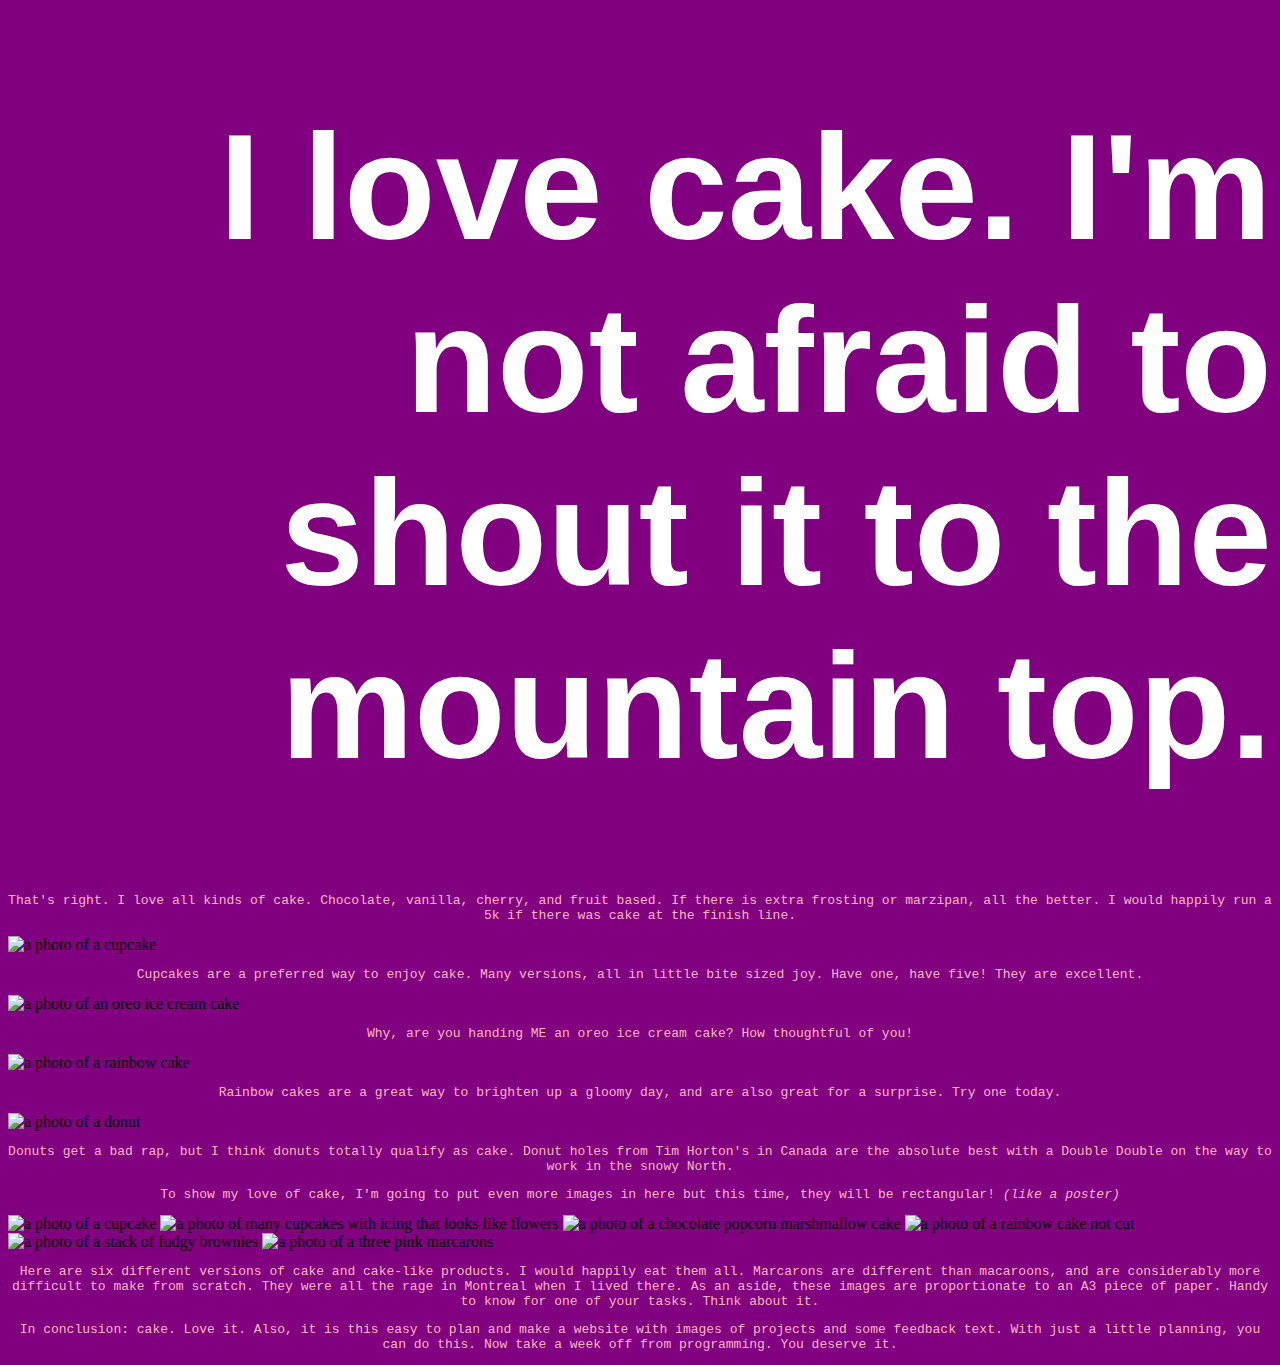
==== cake.html @ 8b261f05 "moved" ====
<!DOCTYPE html>
<html lang="en">

<head>
    <meta charset="UTF-8">
    <meta http-equiv="X-UA-Compatible" content="IE=edge">
    <meta name="viewport" content="width=device-width, initial-scale=1.0">

    <link rel='stylesheet' href="Styles.css" />
  

    <title>I Love Cake</title>
</head>

<body>

    <!-- This is the header for the cake page -->
    <header>
        <h1>I love cake. I'm not afraid to shout it to the mountain top.</h1>

        <p class="cake-text">That's right. I love all kinds of cake. Chocolate, vanilla, cherry, and fruit based. If there is extra frosting or marzipan, all the better. I would happily run a 5k if there was cake at the finish line.</p>
    </header>




    <!-- main body about my love of cake -->

    <main>

        <!-- begin square images  -->
        <section class="section-one">
            <div class="container">

                <div class="cake-group">
                    <img class="cake-item" src="images/cake1.jpg" alt="a photo of a cupcake">

                    <p class="cake-text caption">Cupcakes are a preferred way to enjoy cake. Many versions, all in
                    little bite sized joy. Have one, have five! They are excellent.</p>

                </div>

                <div class="cake-group">

                    <img class="cake-item" src="images/cake2.jpg" alt="a photo of an oreo ice cream cake">


                    <p class="cake-text caption">Why, are you handing ME an oreo ice cream cake? How thoughtful of you!
                    </p>

                </div>

                <div class="cake-group">

                    <img class="cake-item" src="images/cake3.jpg" alt="a photo of a rainbow cake">

                    <p class="cake-text caption">Rainbow cakes are a great way to brighten up a gloomy day, and are also
                        great
                        for a surprise. Try one today. </p>

                </div>

                <div class="cake-group">
                    <img class="cake-item" src="images/cake4.jpg" alt="a photo of a donut">


                    <p class="cake-text caption">Donuts get a bad rap, but I think donuts totally qualify as cake. Donut
                        holes
                        from Tim Horton's in Canada are the absolute best with a Double Double on the way to work in the
                        snowy
                        North.</p>
                </div>
            </div>
        </section>

        <!-- Begin poster size images -->


        <section class="section-two">



            <p class="cake-text dark center">To show my love of cake, I'm going to put even more images in here but this time,
                they will be rectangular! <em>(like a poster)</em> </p>

            <div class="container">
                <img class="cake-poster-item" src="images/cakeposter1.jpg" alt="a photo of a cupcake">

                <img class="cake-poster-item" src="images/cakeposter2.jpg" alt="a photo of many cupcakes with icing that looks like flowers">

                <img class="cake-poster-item" src="images/cakeposter3.jpg" alt="a photo of a chocolate popcorn marshmallow cake">

                <img class="cake-poster-item" src="images/cakeposter4.jpg" alt="a photo of a rainbow cake not cut">

                <img class="cake-poster-item" src="images/cakeposter5.jpg" alt="a photo of a stack of fudgy brownies">

                <img class="cake-poster-item" src="images/cakeposter6.jpg" alt="a photo of a three pink marcarons">

            </div>

            <p class="cake-text dark center">Here are six different versions of cake and cake-like products. I would happily eat them all. Marcarons are different than macaroons, and are considerably more difficult to make from scratch. They were all the rage in Montreal when I lived there. As an aside, these images are proportionate to an A3 piece of paper. Handy to know for one of your tasks. Think about it.</p>
        </section>
    </main>

    <footer>
        <p class="cake-text caption disclaimer dark">In conclusion: cake. Love it. Also, it is this easy to plan and make a
            website with images of projects and some feedback text. With just a little planning, you can do this. Now
            take a week off from programming. You deserve it.</p>

    </footer>
</body>

</html>
---- Styles.css ----
body{
    background-color: purple;
}

p{
    font-family: monospace;
    text-align: center;
    color: lightpink;
}

h1,h2,h3,h4,h5,h6{
    font-family: Verdana, Geneva, Tahoma, sans-serif;
    color: lightyellow;
    font-style: italic;
    text-align: right;
}

h1{
    font-family: Impact, Haettenschweiler, 'Arial Narrow Bold', sans-serif;
    font-size: 150px;
    color: white;
    font-style: normal;
}

h2{
    color: black;
}

special{
    font-family: 'Gill sans', 'Gill Sans MT', 'Gill Sans', 'Gill Sans MT', Calibri, 'Trebuchet MS', sans-serif;
    font-weight: bold;
    font-size: 40px;
    text-align: left;
}

ul{
    list-style-type: square;
}

ol{
    list-style-type: upper-roman;
}

li{
    color: white;
    font-size: 20px;
    font-weight: bold;
}

.fave{
    color: orangered;
}

.pizza{
    width: 50%;
}

a{
    color: white;
}

/*cake page*/

.cake text{
    font-family: Verdana, Geneva, Tahoma, sans-serif;
    text-align: left;
    color:purple;
    font-size: 50px;
    font-weight: bold;
}
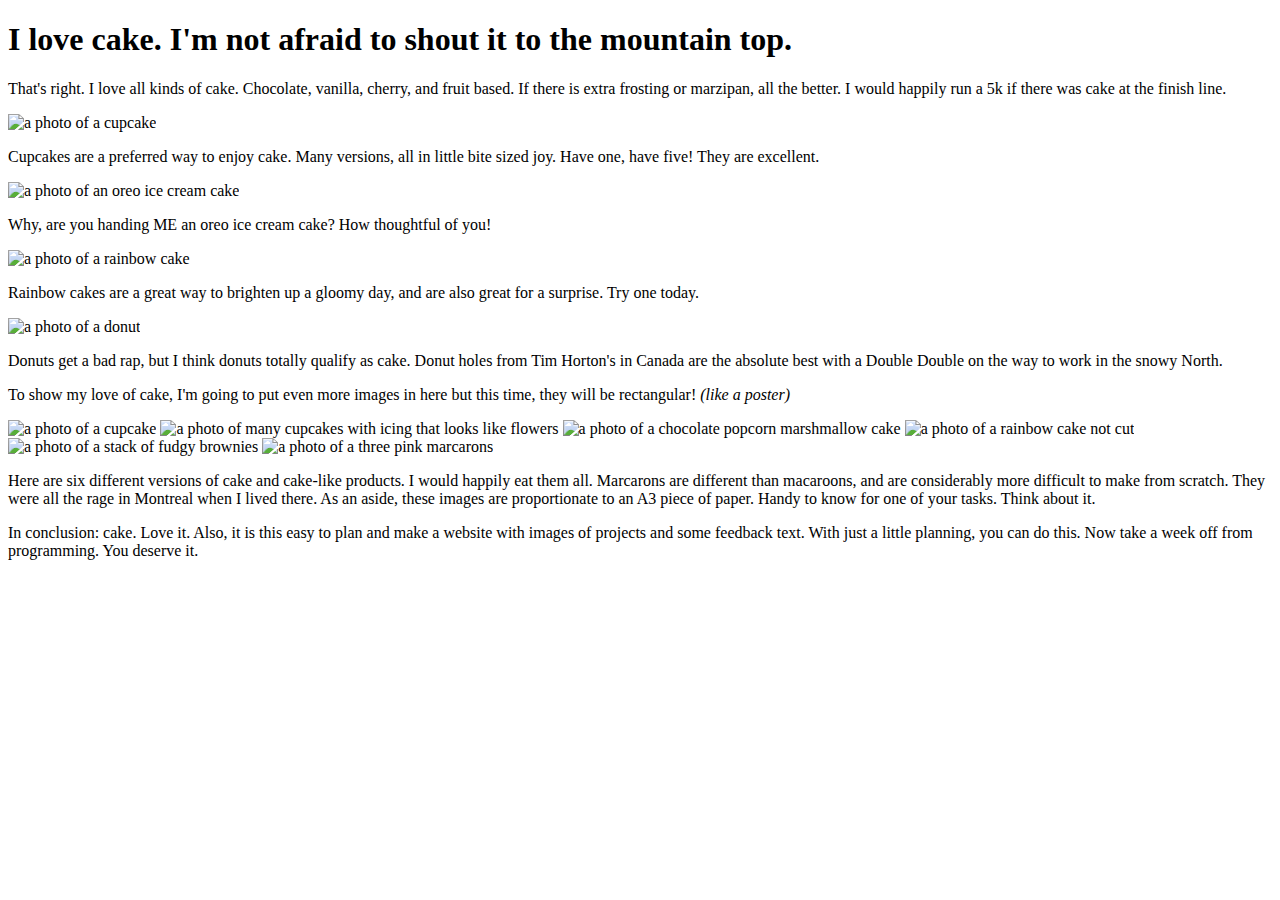
==== commit 1c1f9bee: "jk" ====
--- a/cake.html
+++ b/cake.html
@@ -6,7 +6,8 @@
     <meta http-equiv="X-UA-Compatible" content="IE=edge">
     <meta name="viewport" content="width=device-width, initial-scale=1.0">
 
-    <link rel='stylesheet' href="Styles.css" />
+    <link rel='stylesheet' href='styles.css' />
+
   
 
     <title>I Love Cake</title>
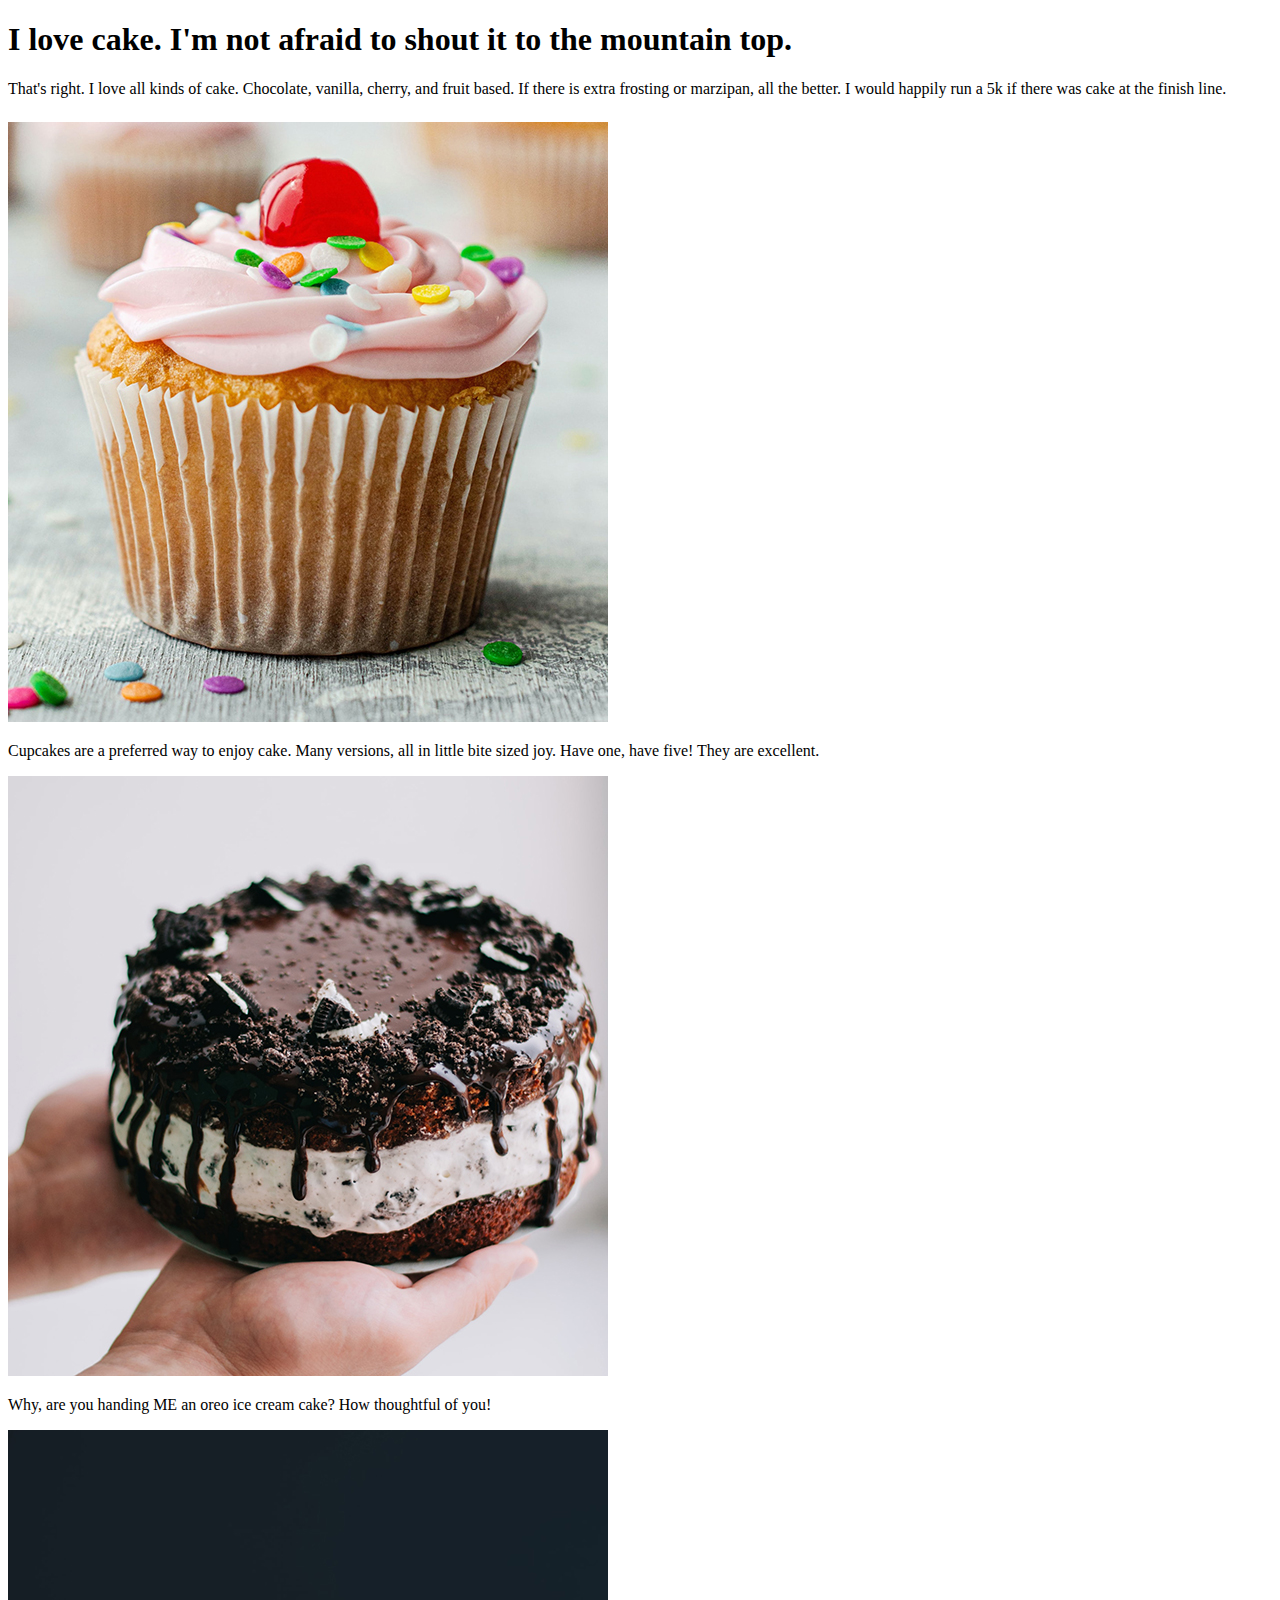
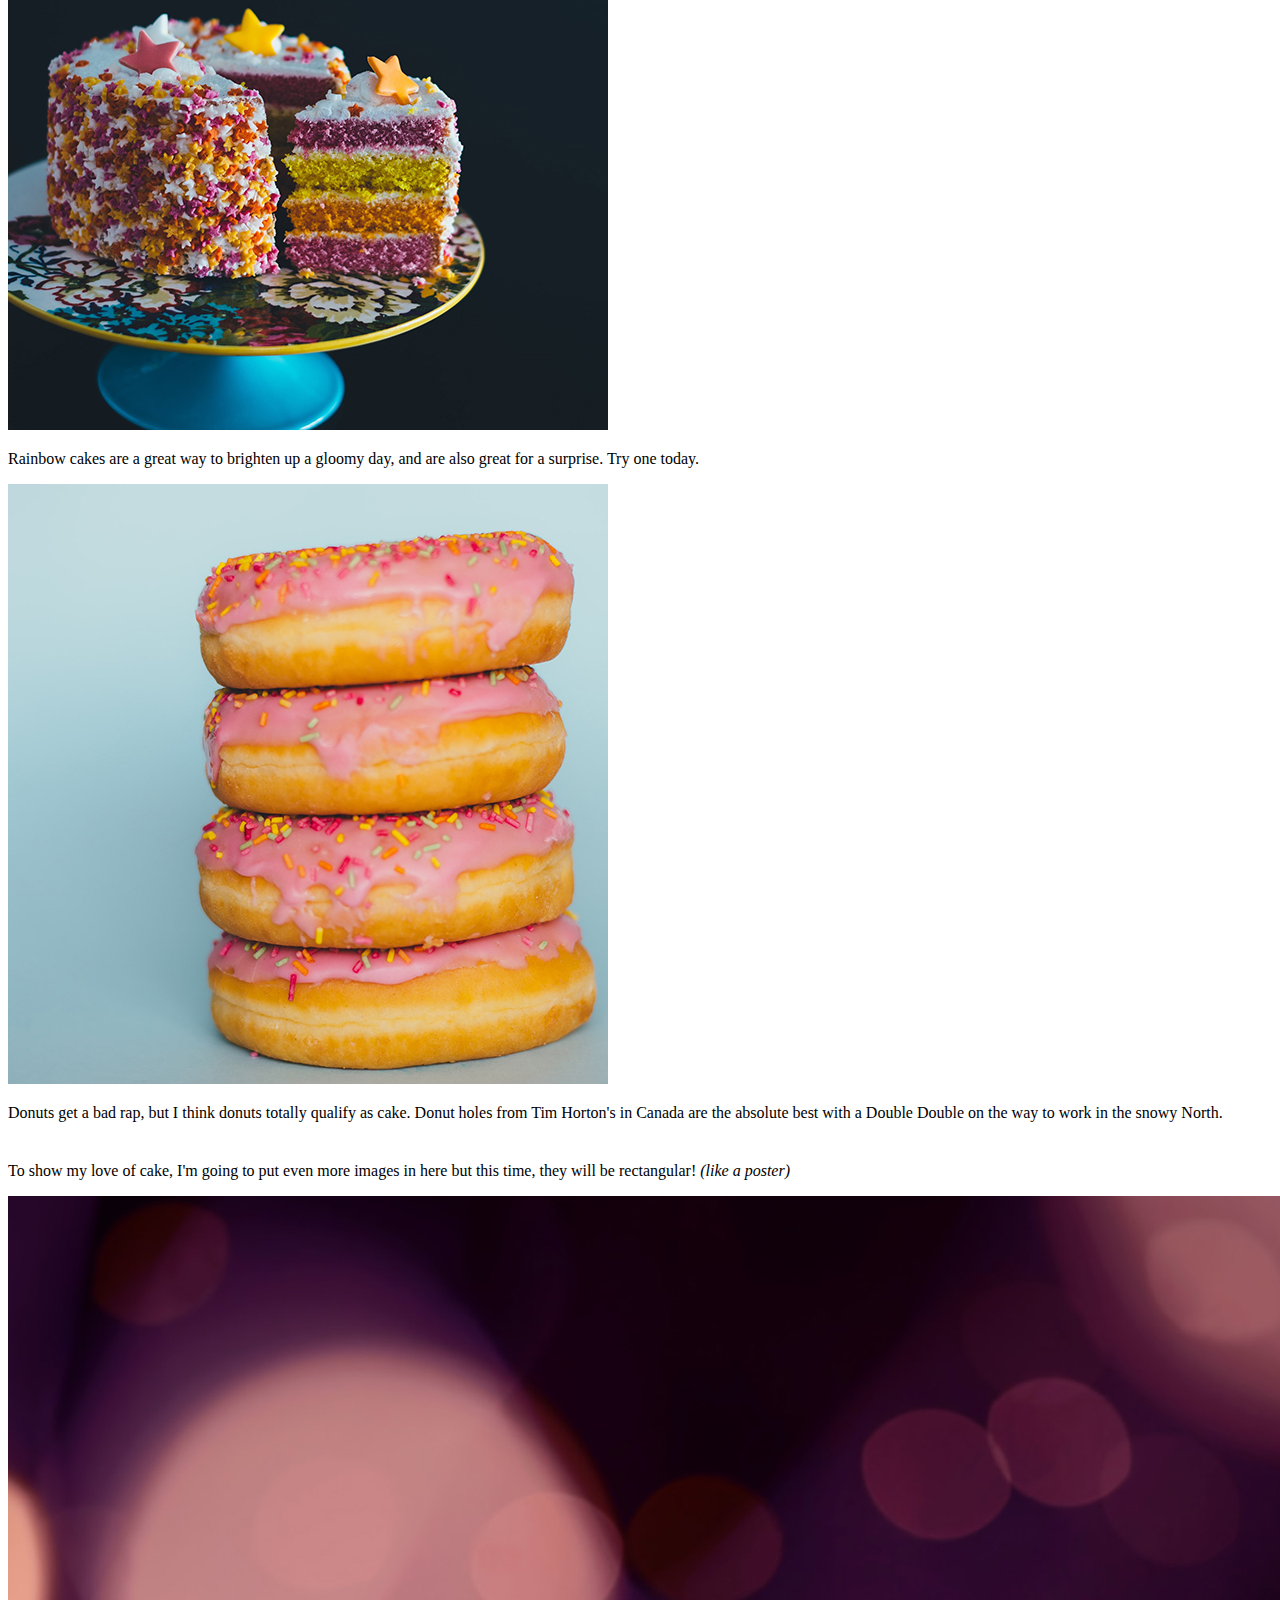
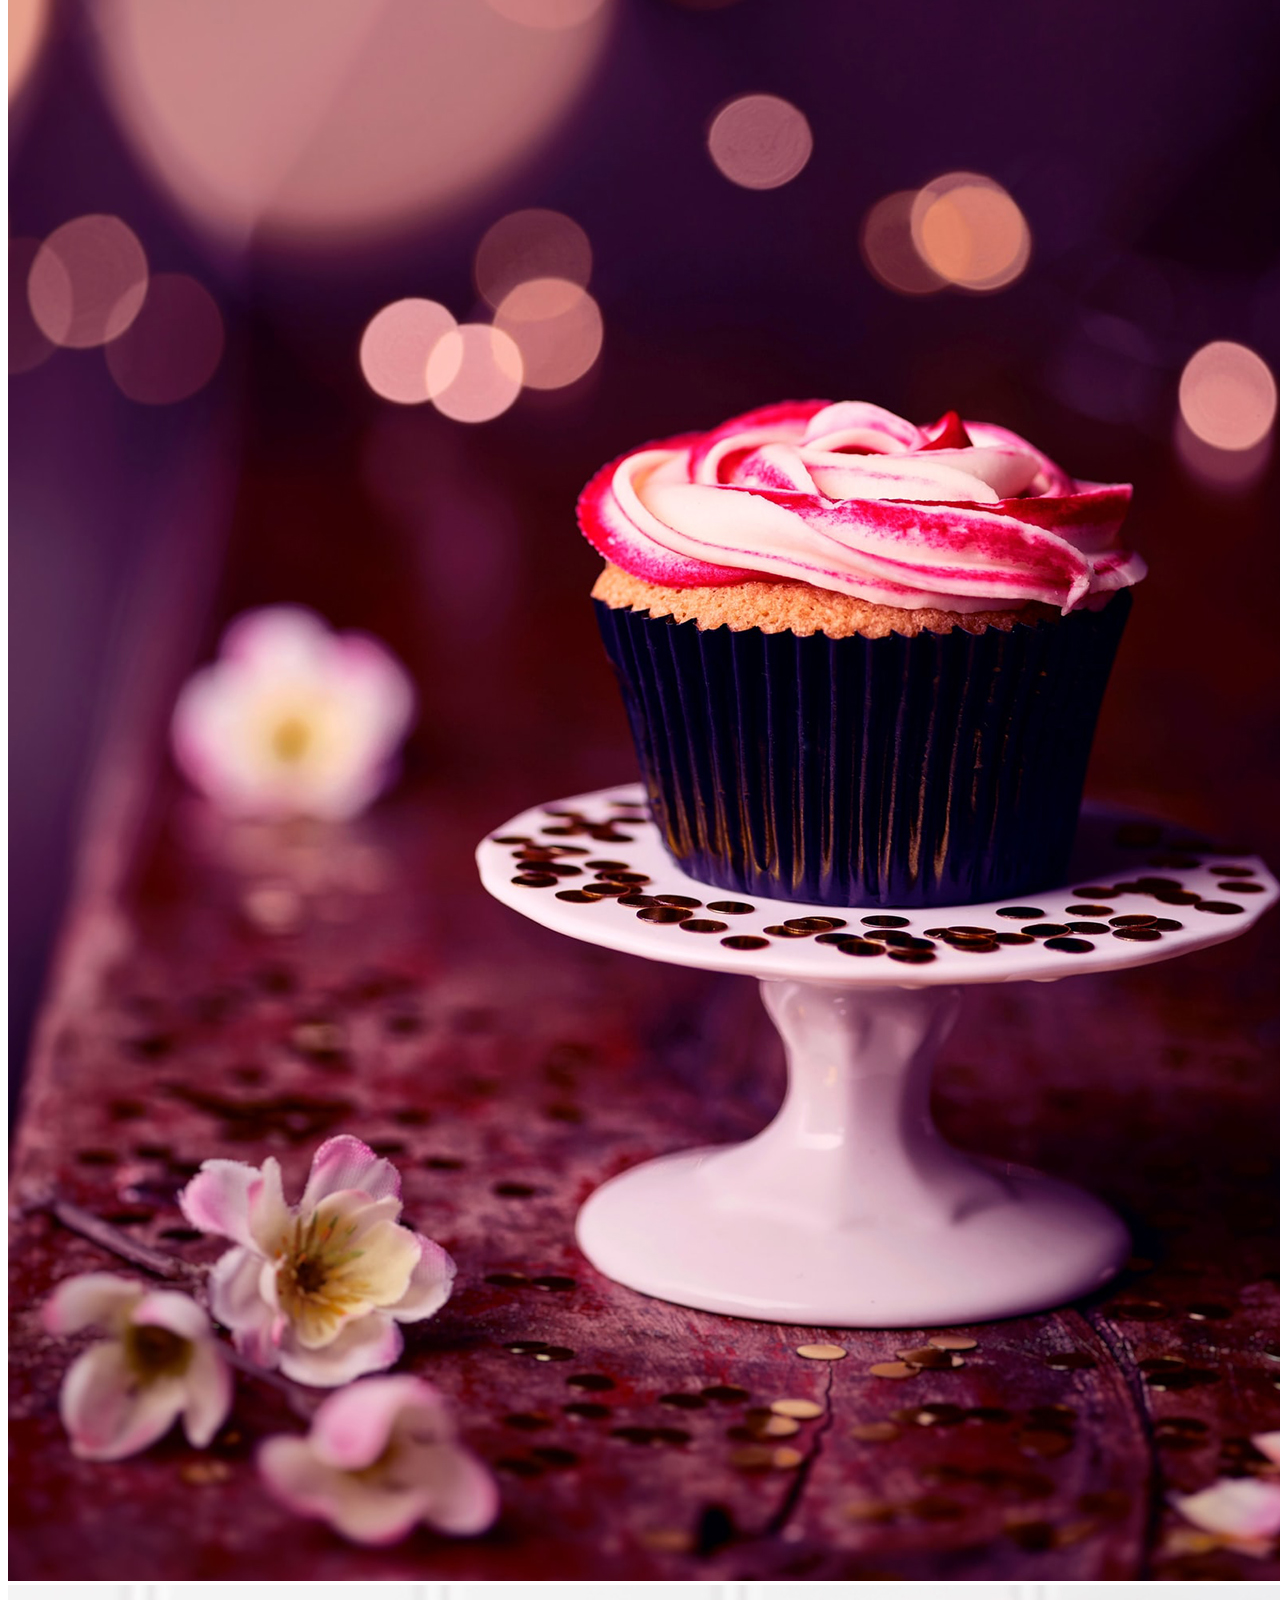
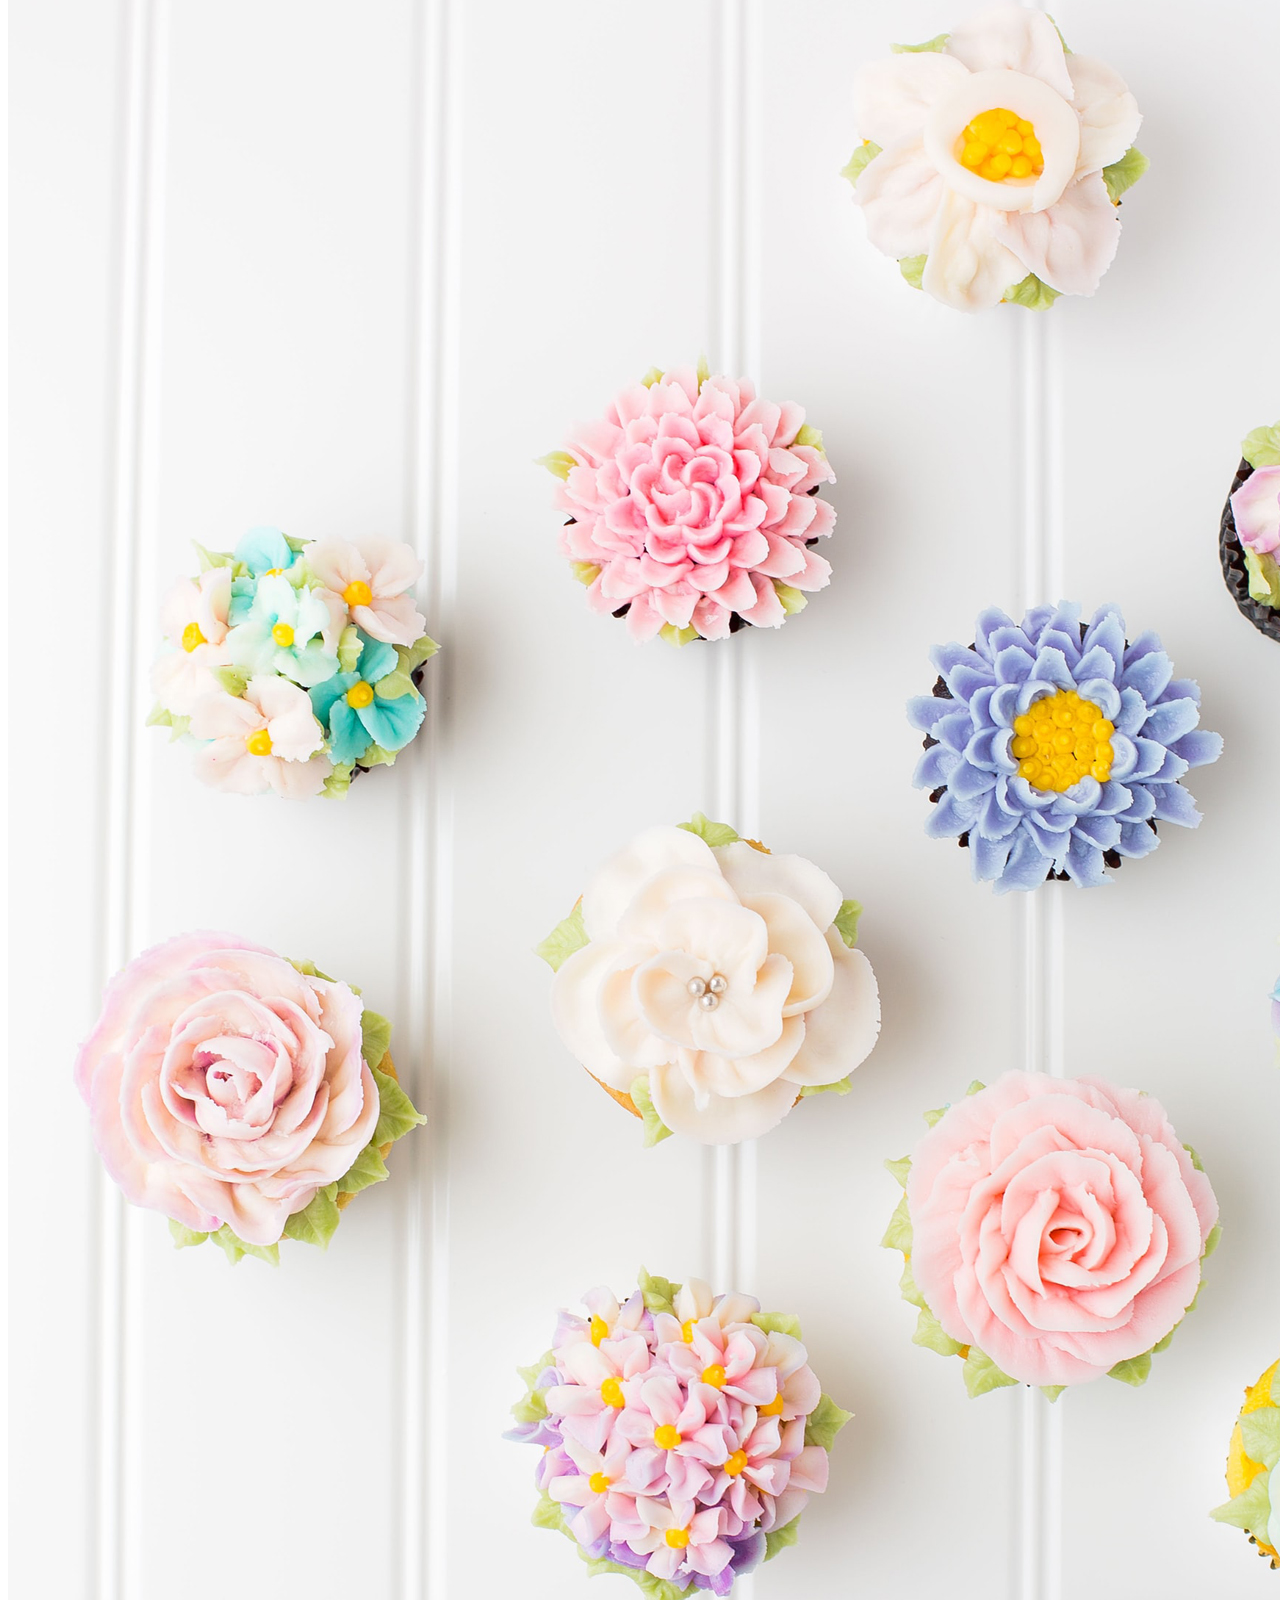
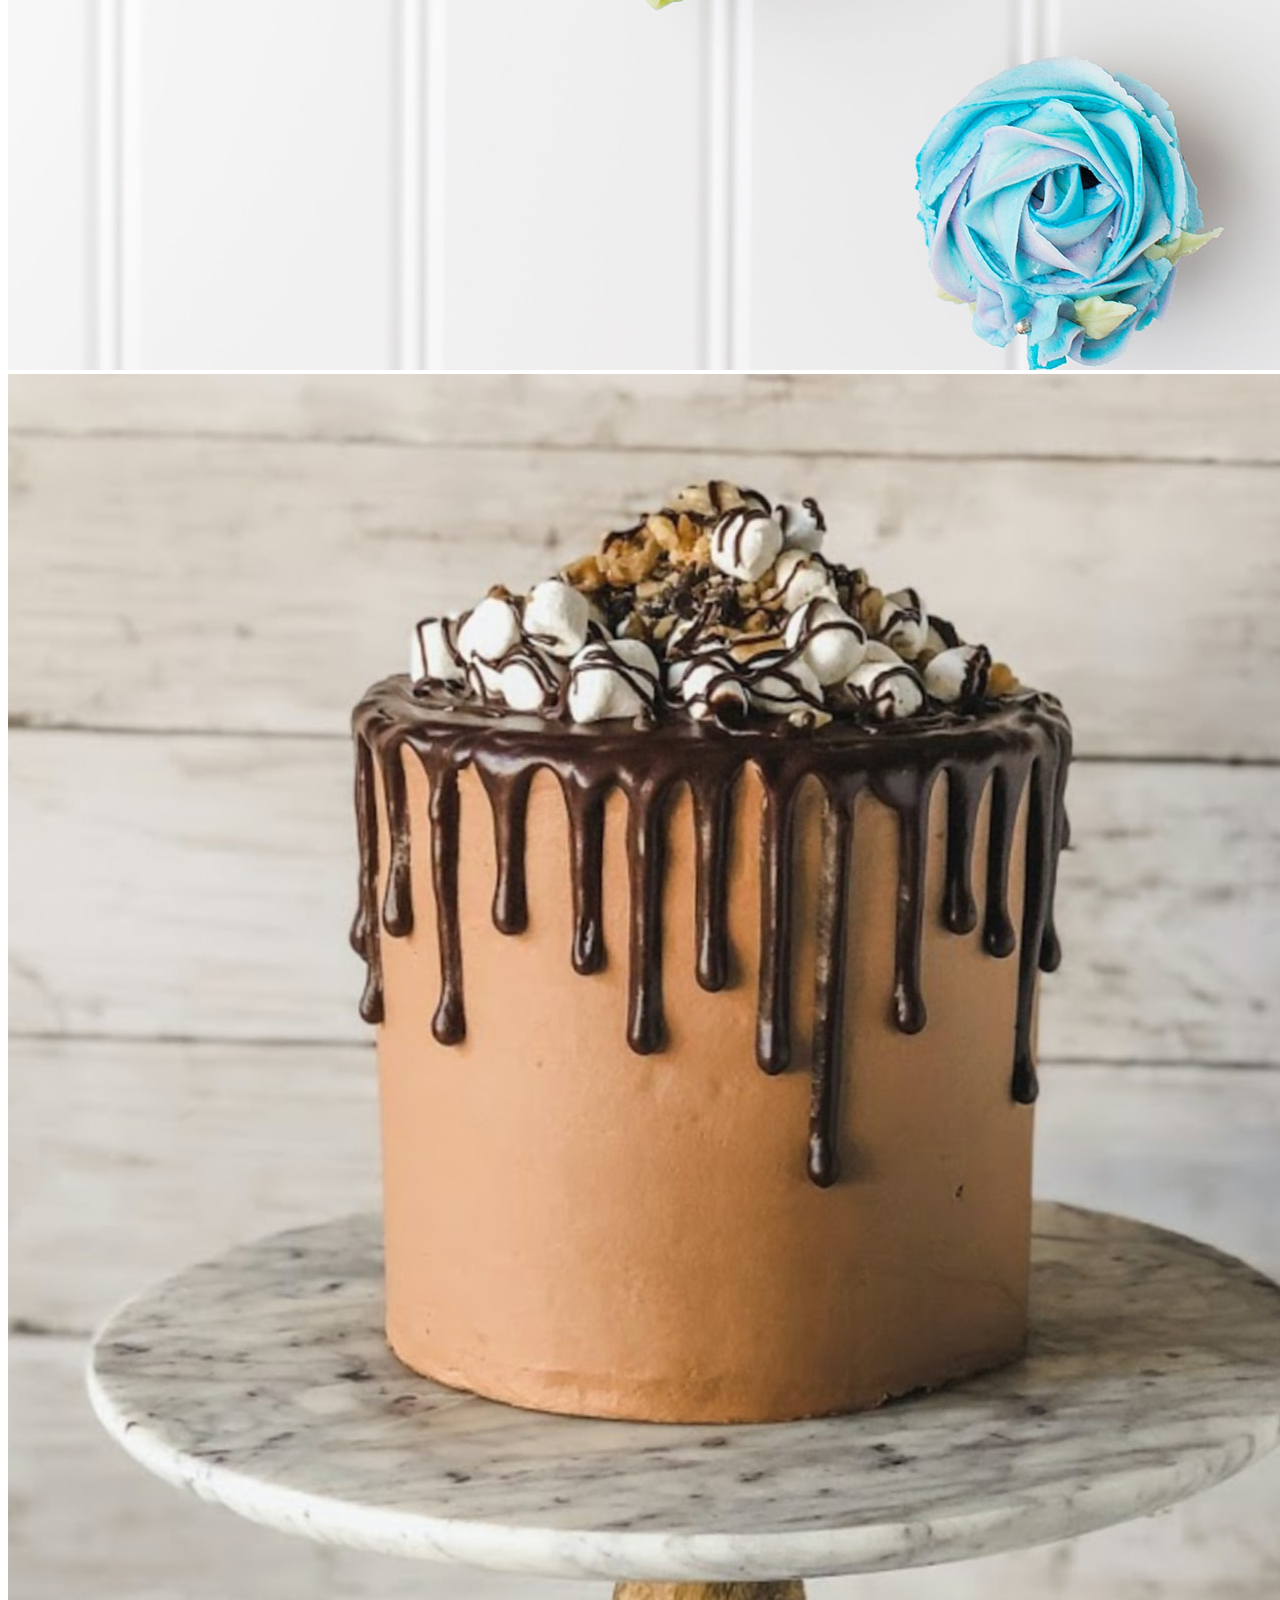
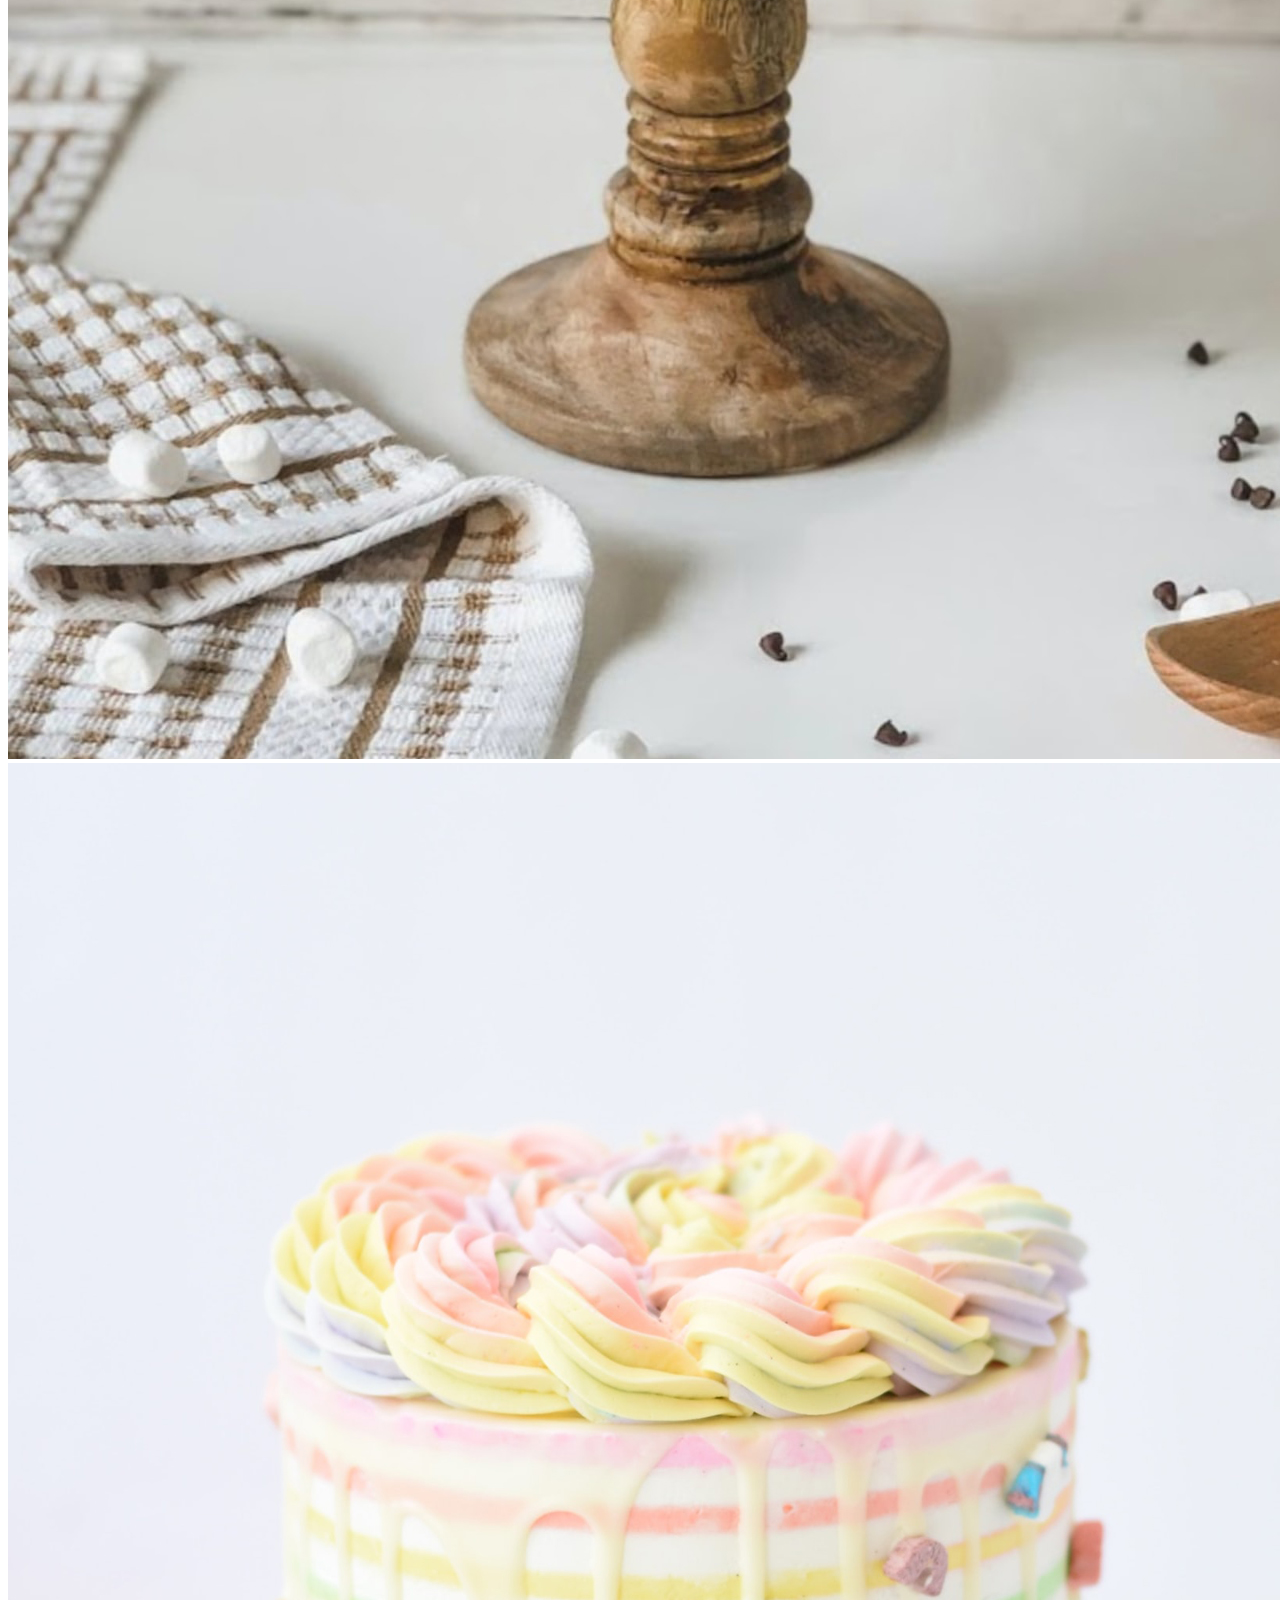
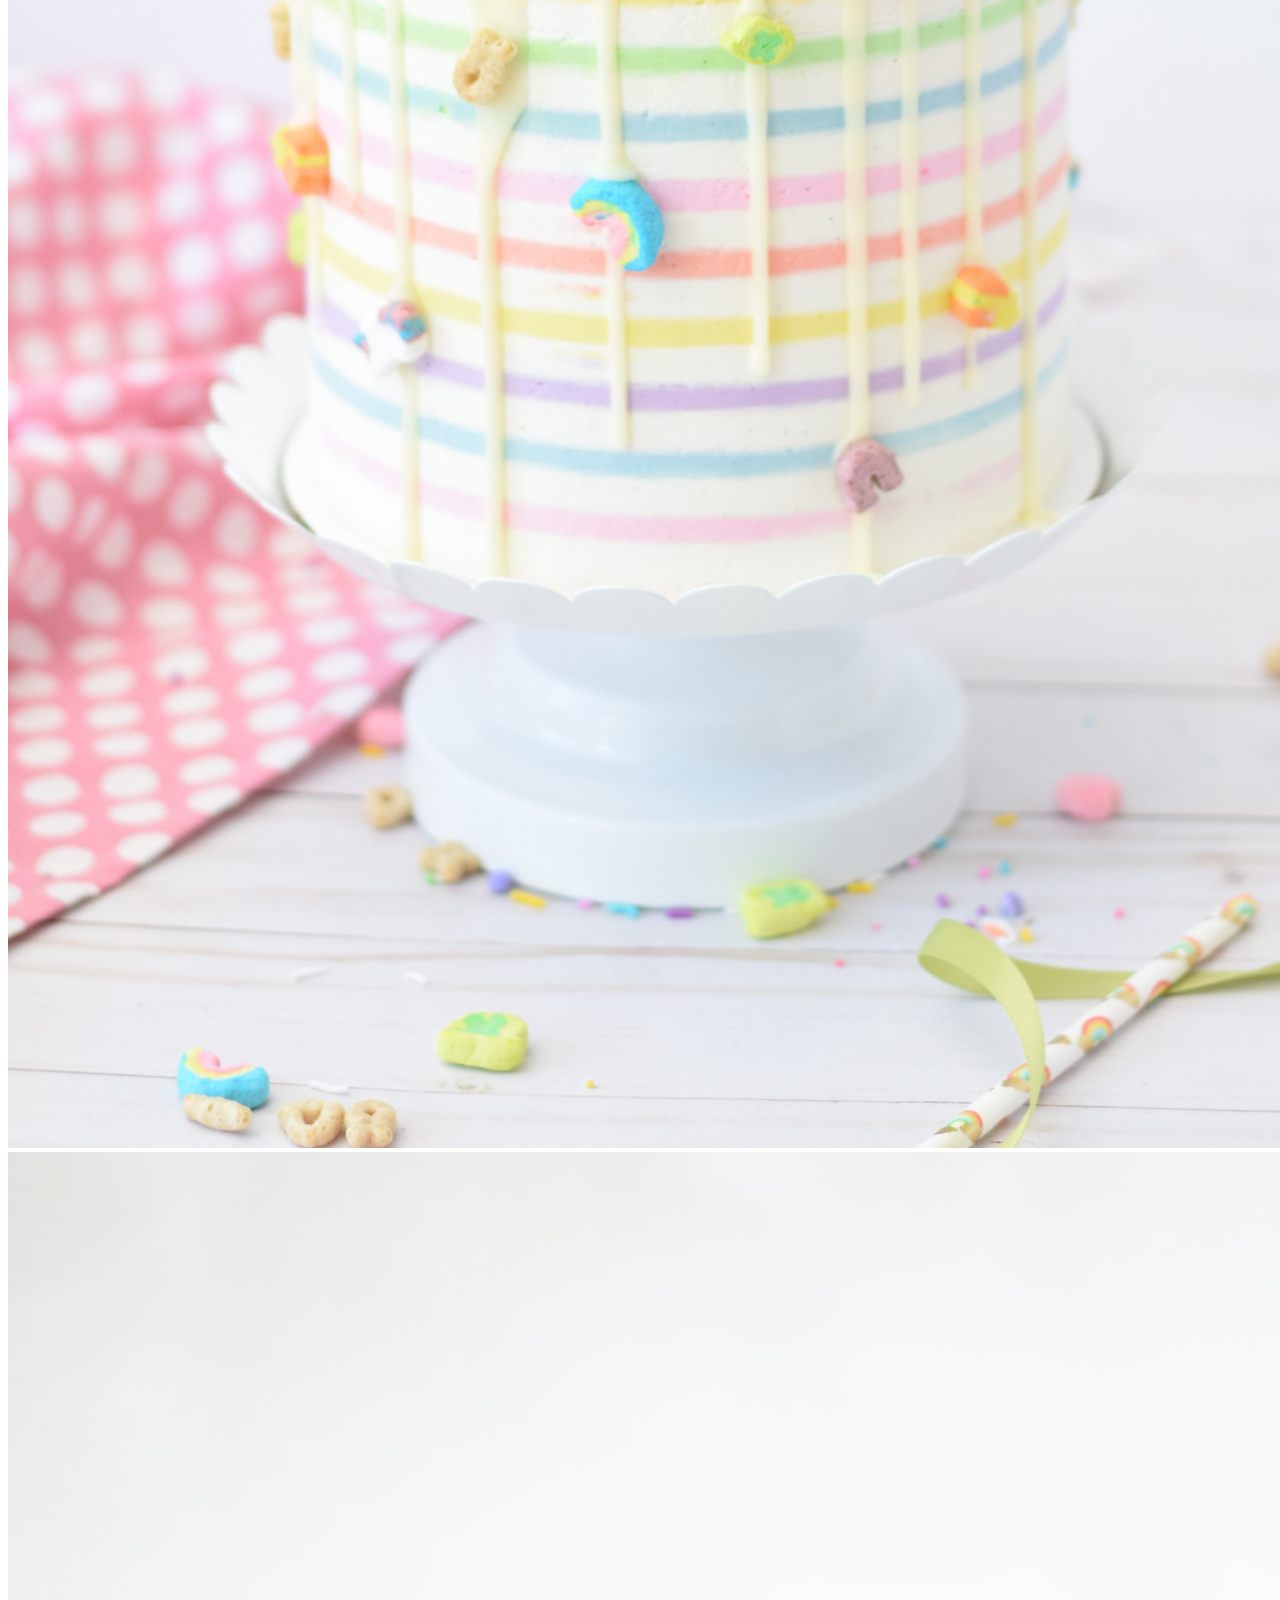
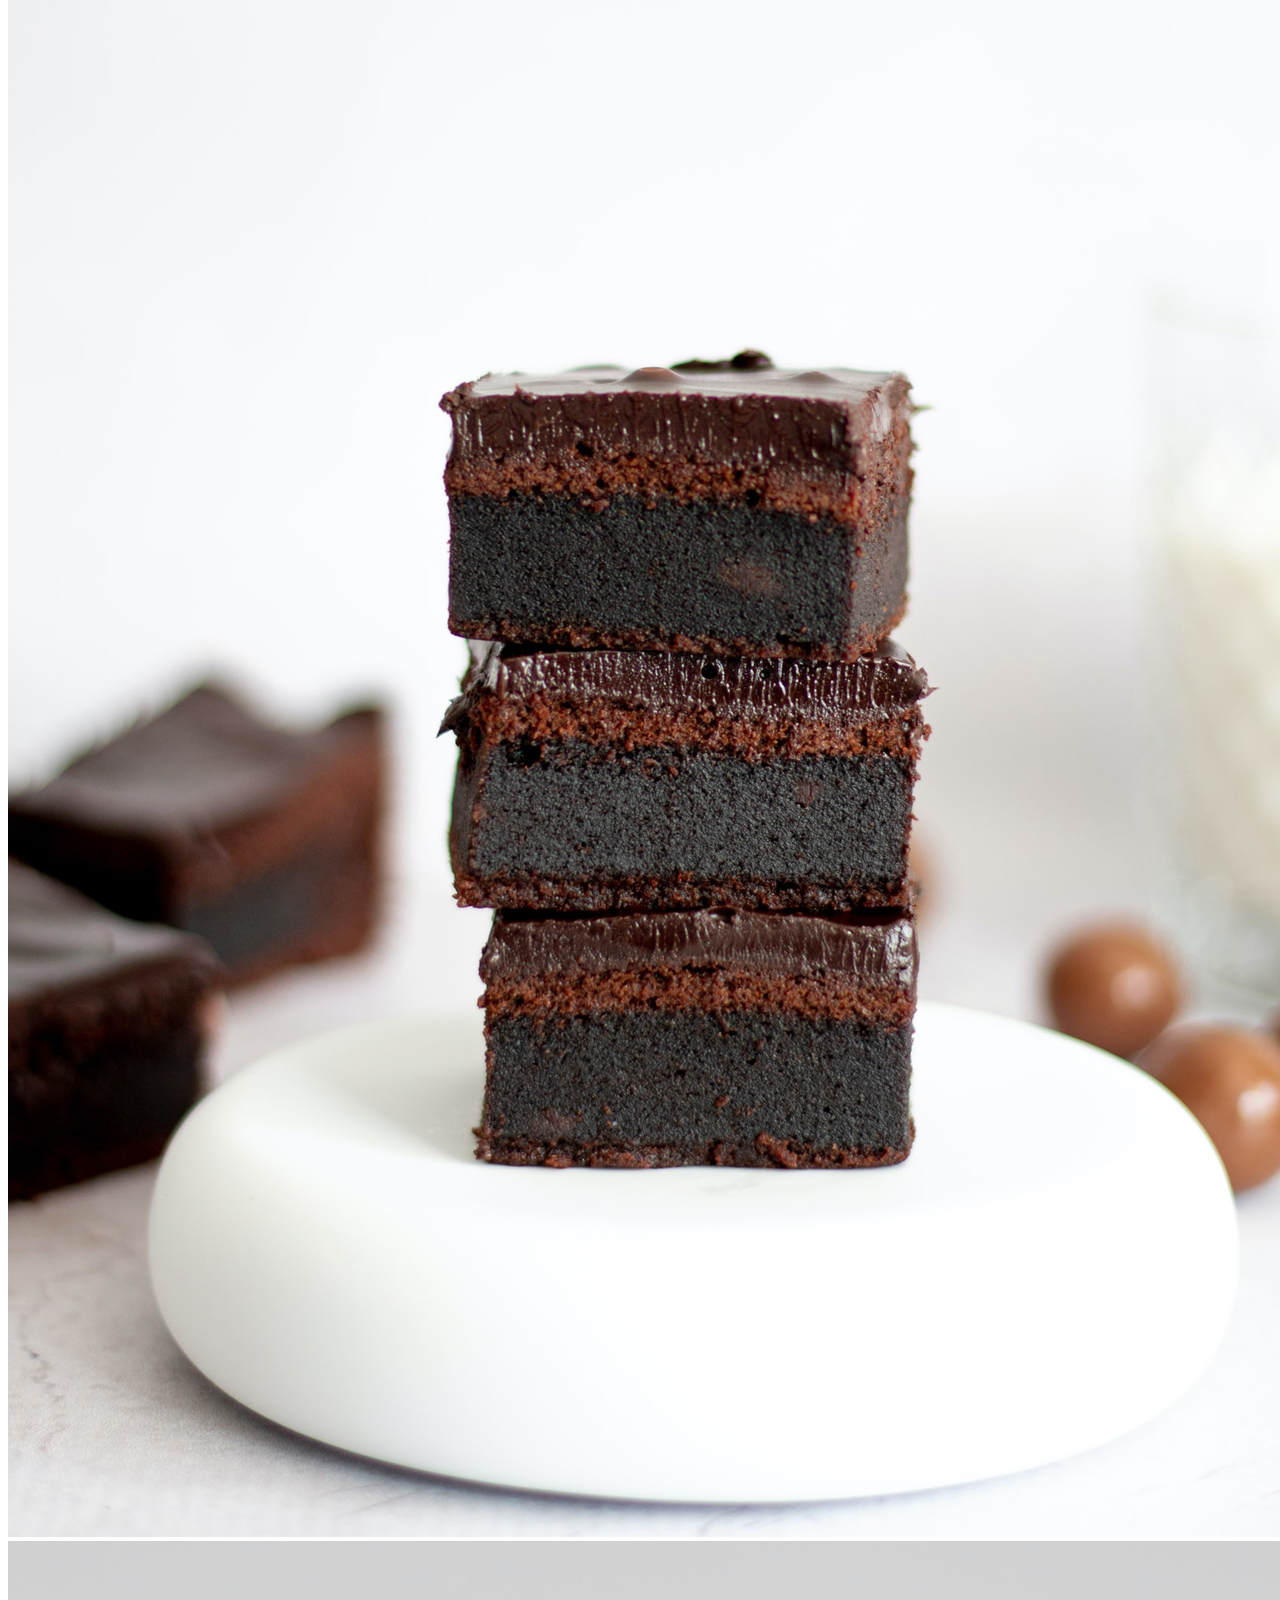
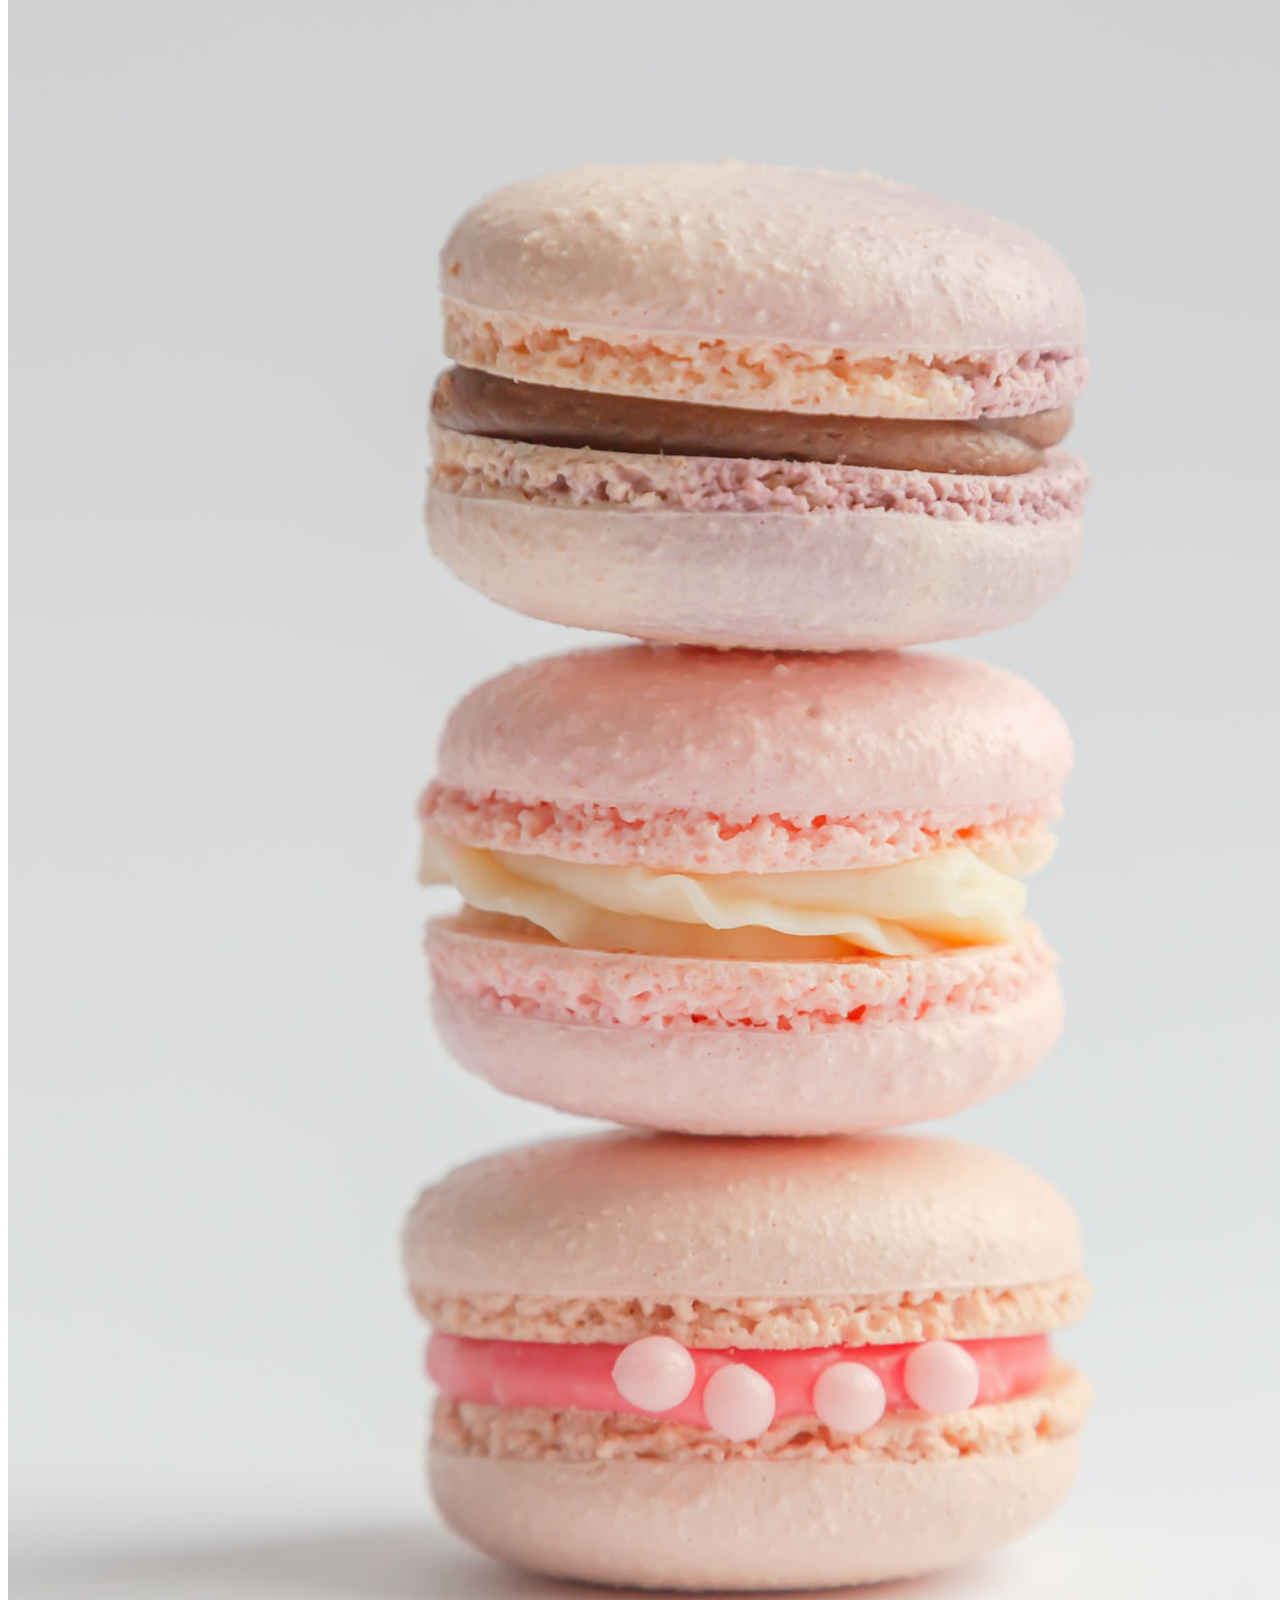
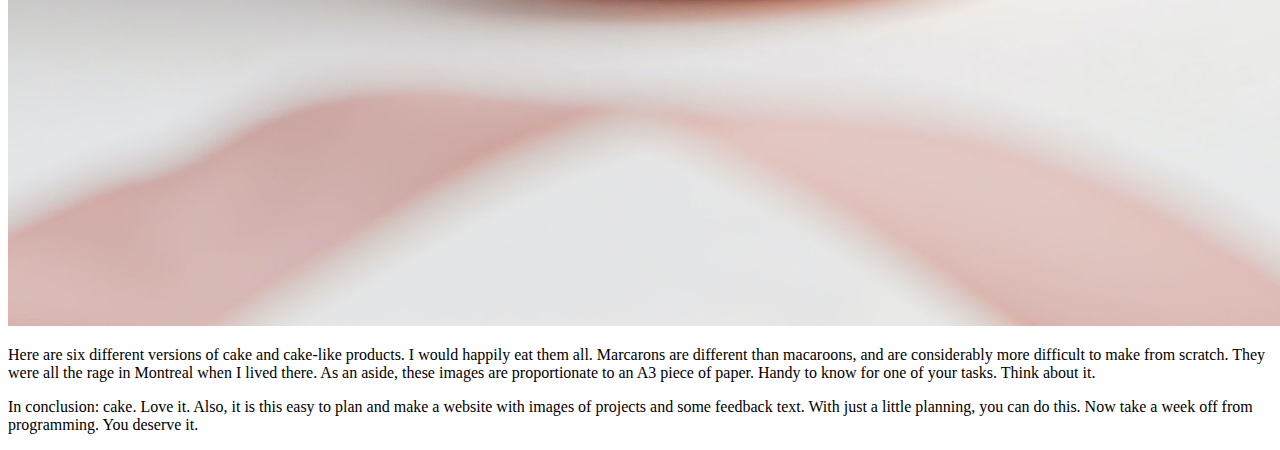
==== commit 83e9c5be: "efs" ====
--- a/cake.html
+++ b/cake.html
@@ -7,7 +7,7 @@
     <meta name="viewport" content="width=device-width, initial-scale=1.0">
 
     <link rel='stylesheet' href='styles.css' />
-
+    <link rel='stylesheet' href='styles2.css' />
   
 
     <title>I Love Cake</title>
--- a/styles2.css
+++ b/styles2.css
@@ -0,0 +1,63 @@
+/* Un-comment by deleting the star and slash on the beginning and end of every style. Try different styles, look up what you can do and change, or the options VSC gives you*/
+/* ======================================== */
+
+
+/* ====poster section====*/
+
+
+/* below styles all sections */
+
+ 
+
+section { 
+    padding: 8px 0px 0px 0px;
+}  */
+
+
+
+/* below styles only "section 2" */
+
+
+
+ .section-two {
+    padding: 6px 2px 2px 8px;
+    background-color: deepskyblue;
+}  */
+
+
+
+/* designating a % for width for an image allows a rescale when web brower moves */
+
+  .cake-poster-item {
+    border: 1px solid yellow; 
+    display: flex; 
+    flex-wrap: wrap;
+    width: 20%;   
+    padding: 10px; 
+ } */
+
+ 
+ .dark {
+    color: #333333;
+}  */
+
+ 
+ .center {
+    text-align: center;
+}  */
+
+
+
+/*====footer styles====*/
+
+
+ footer {
+    
+    background-color: white;
+    
+}  */
+
+  .disclaimer {   
+    padding: 5px;
+    text-align: center;
+}  */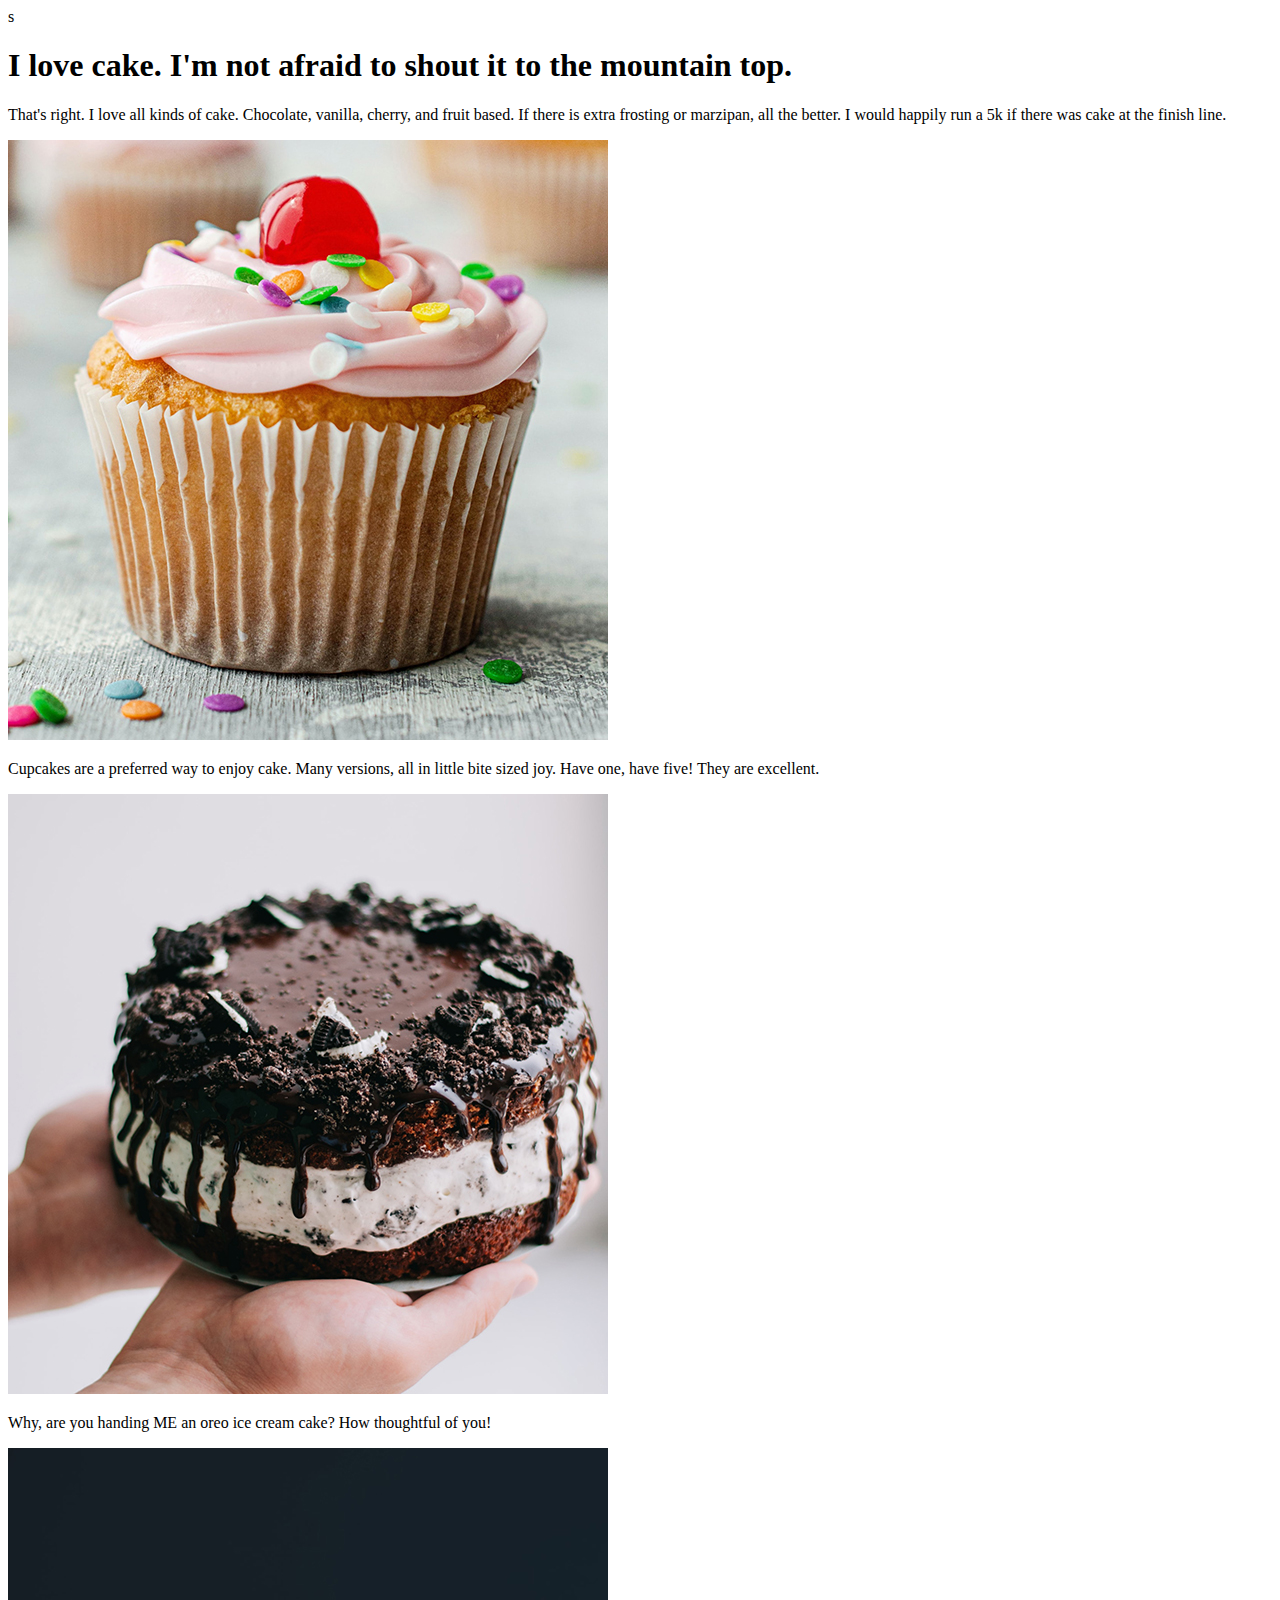
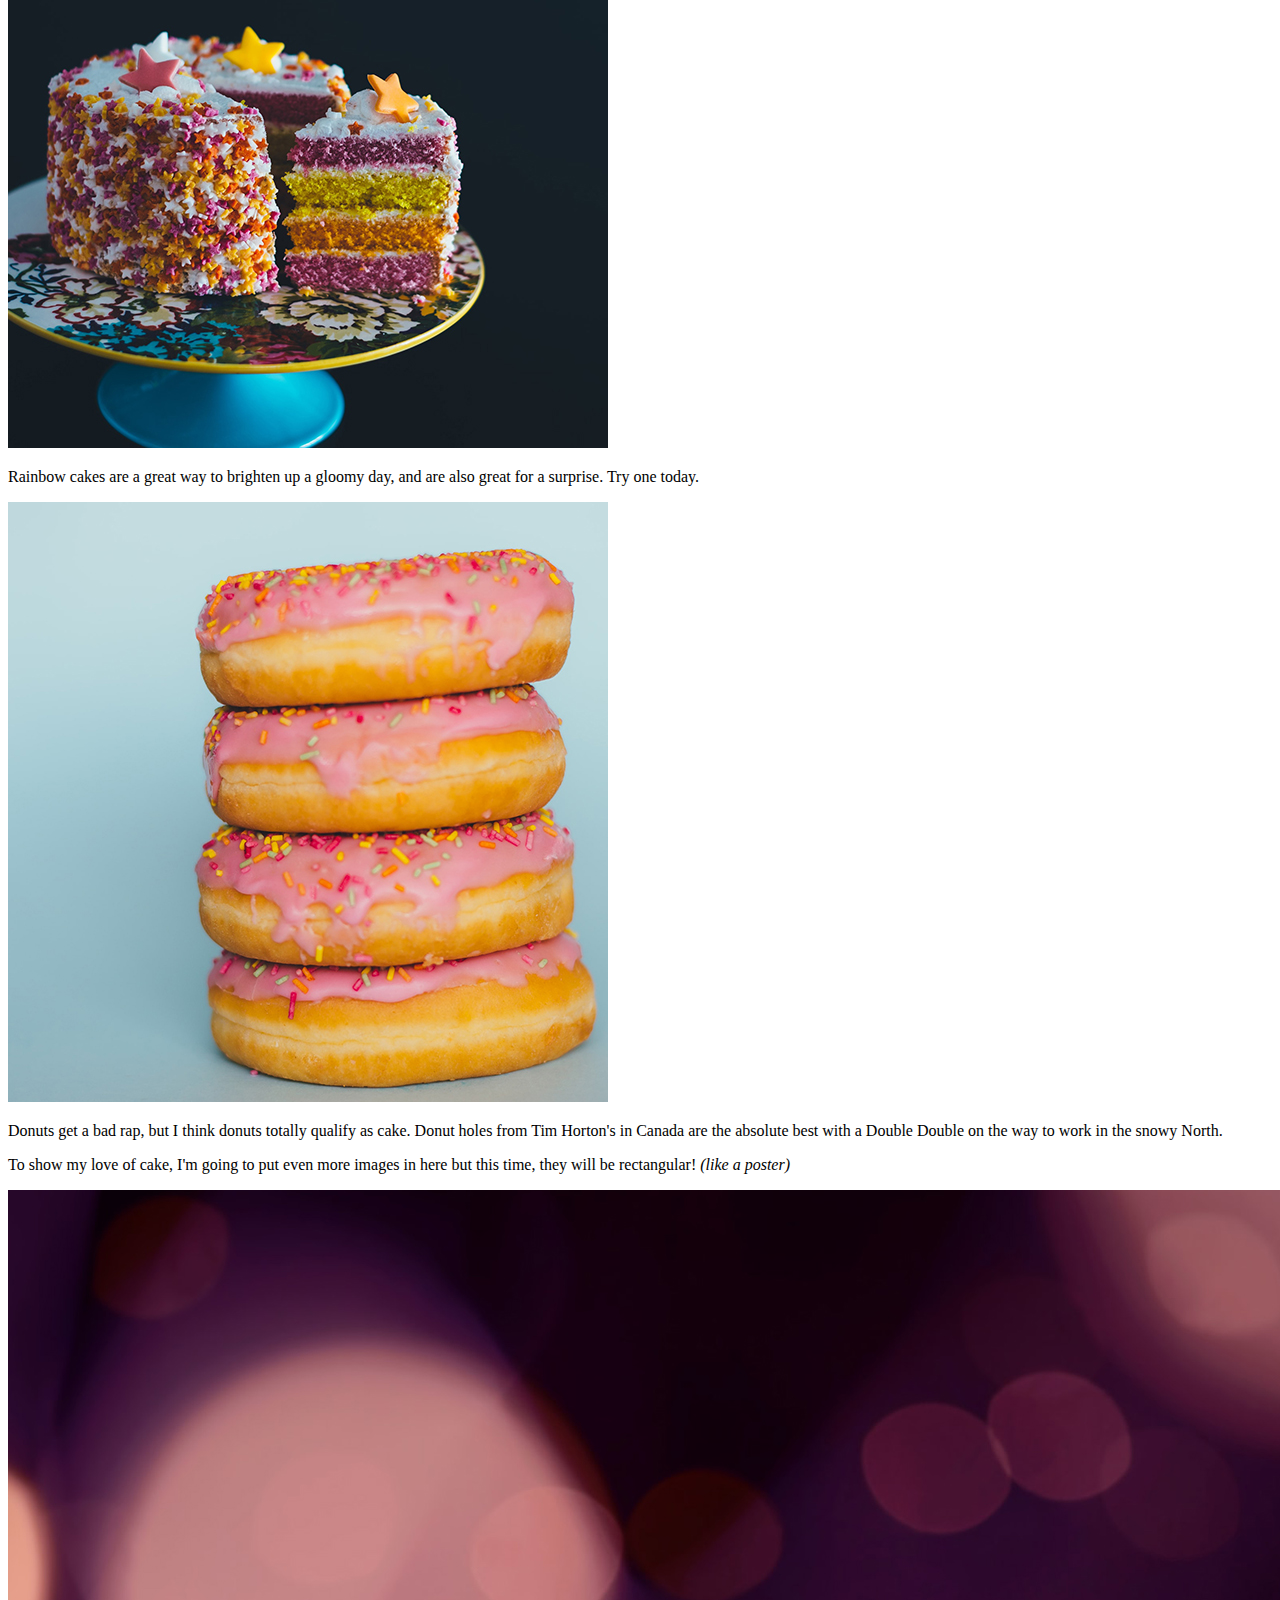
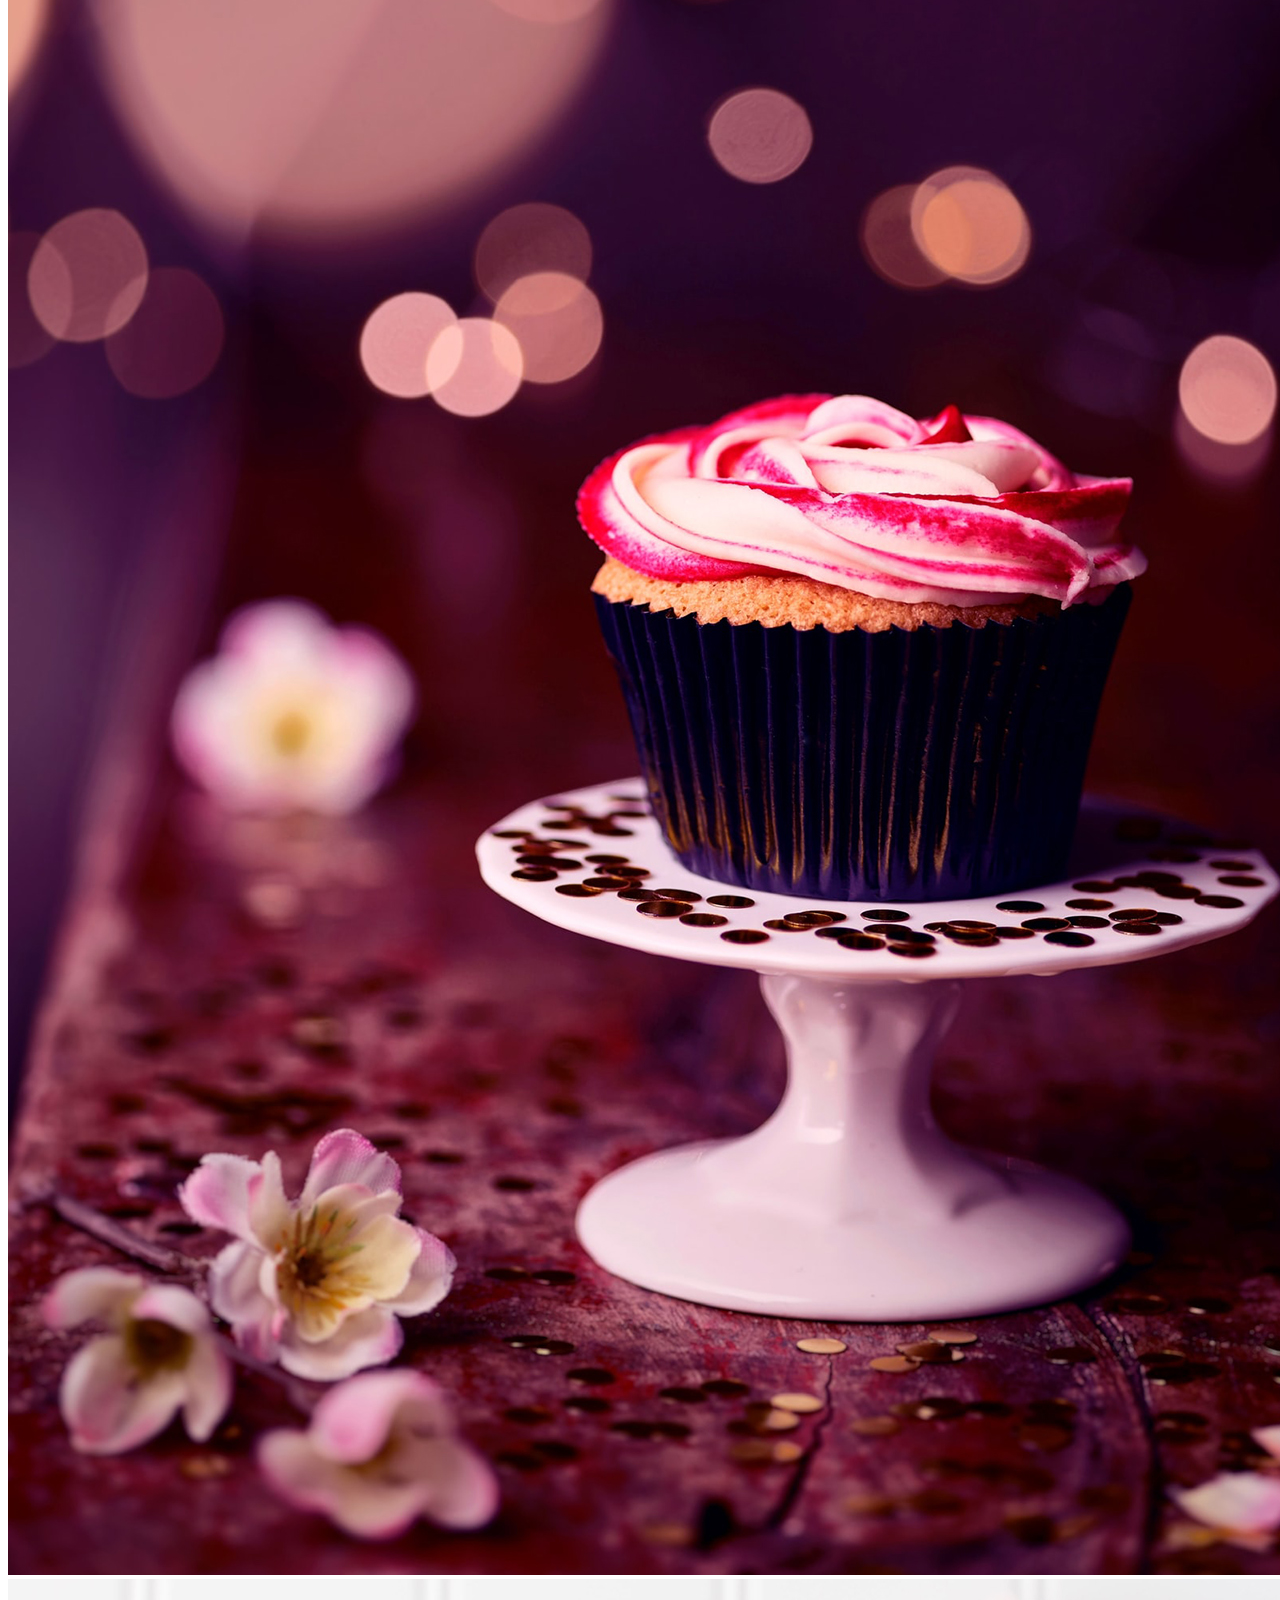
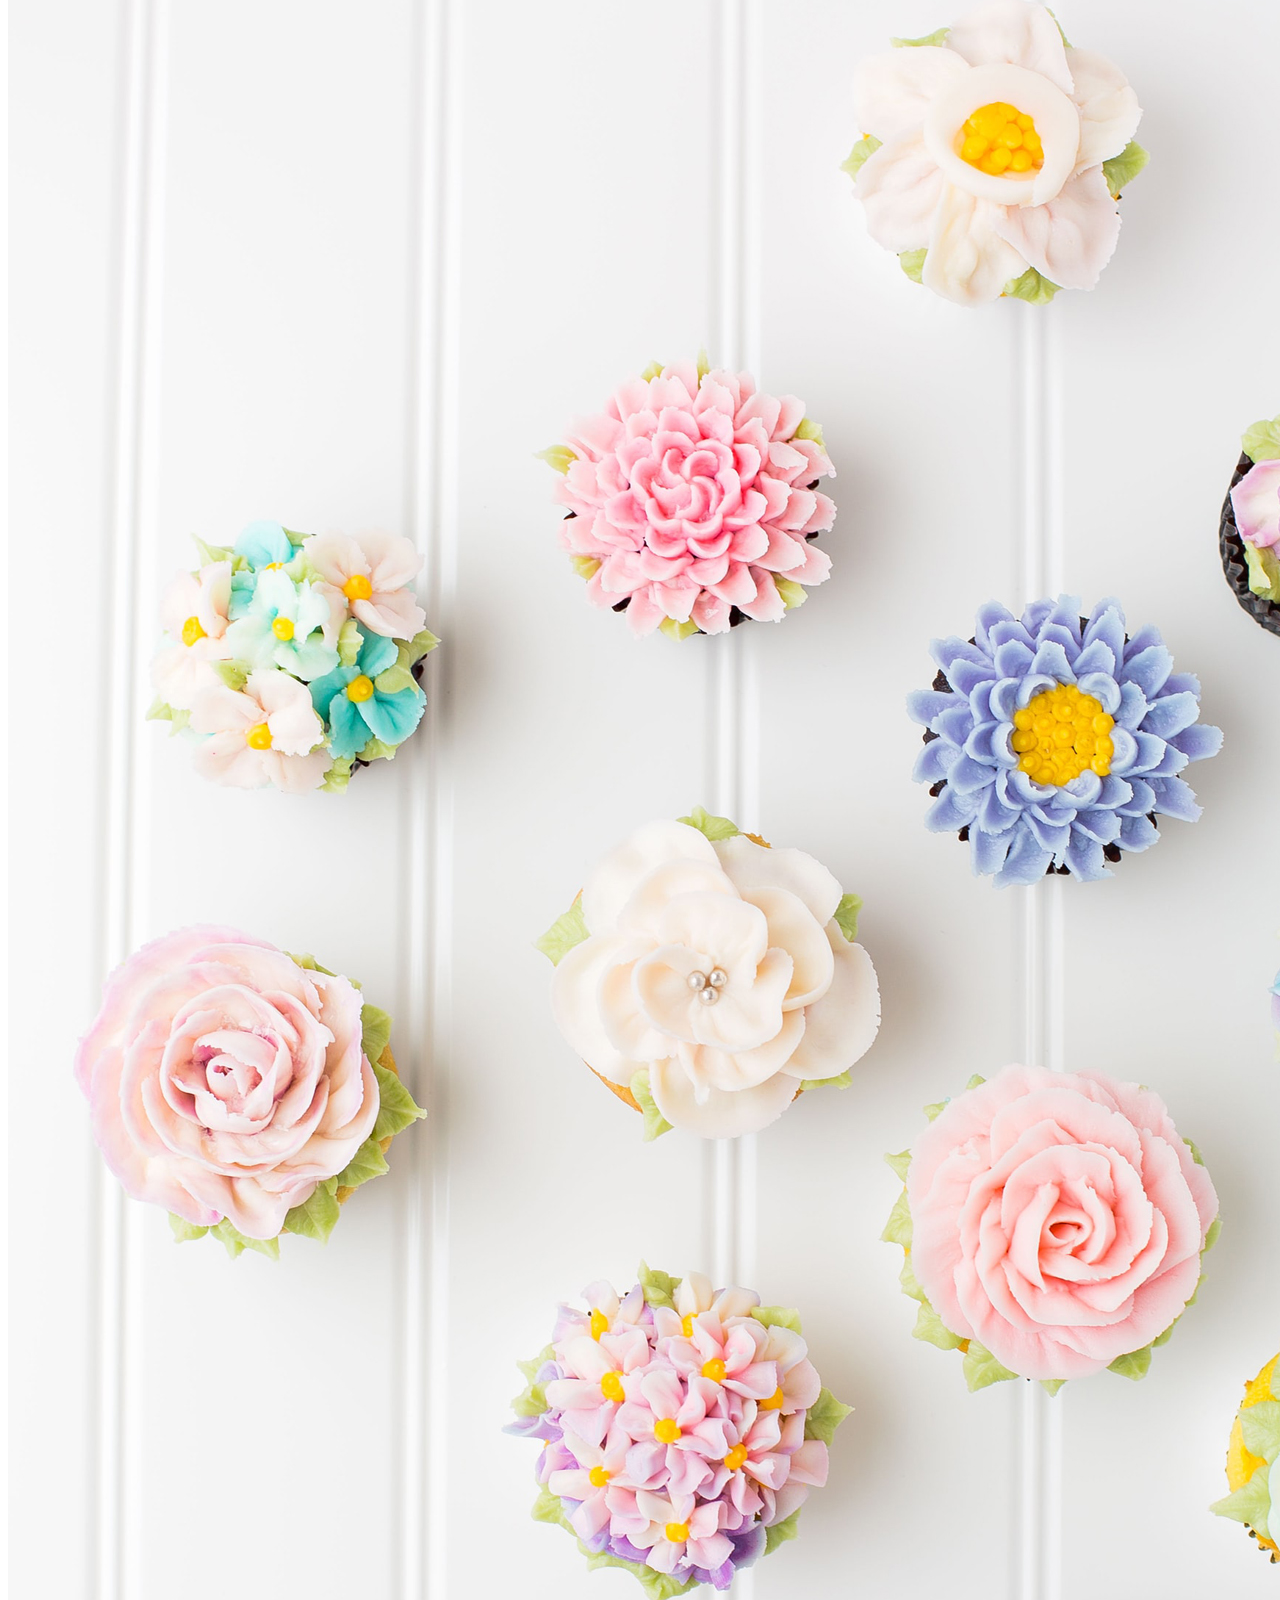
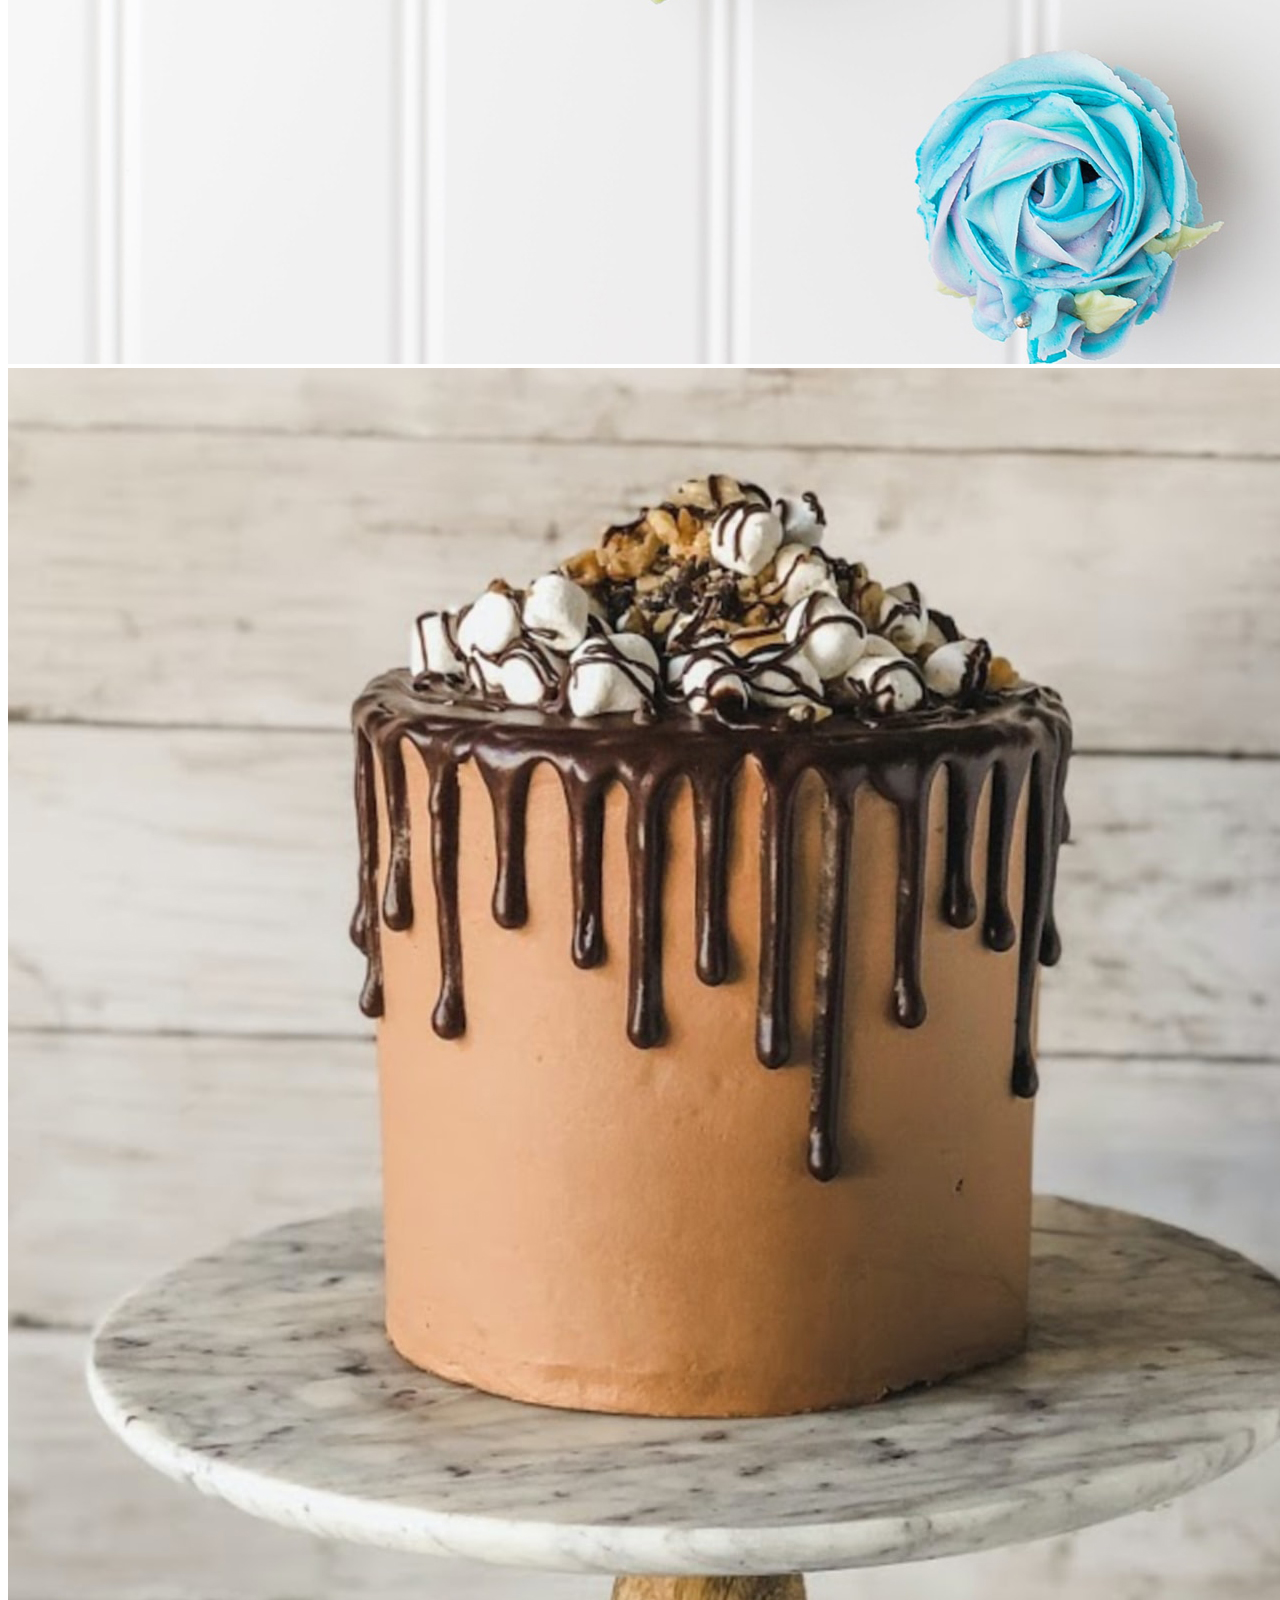
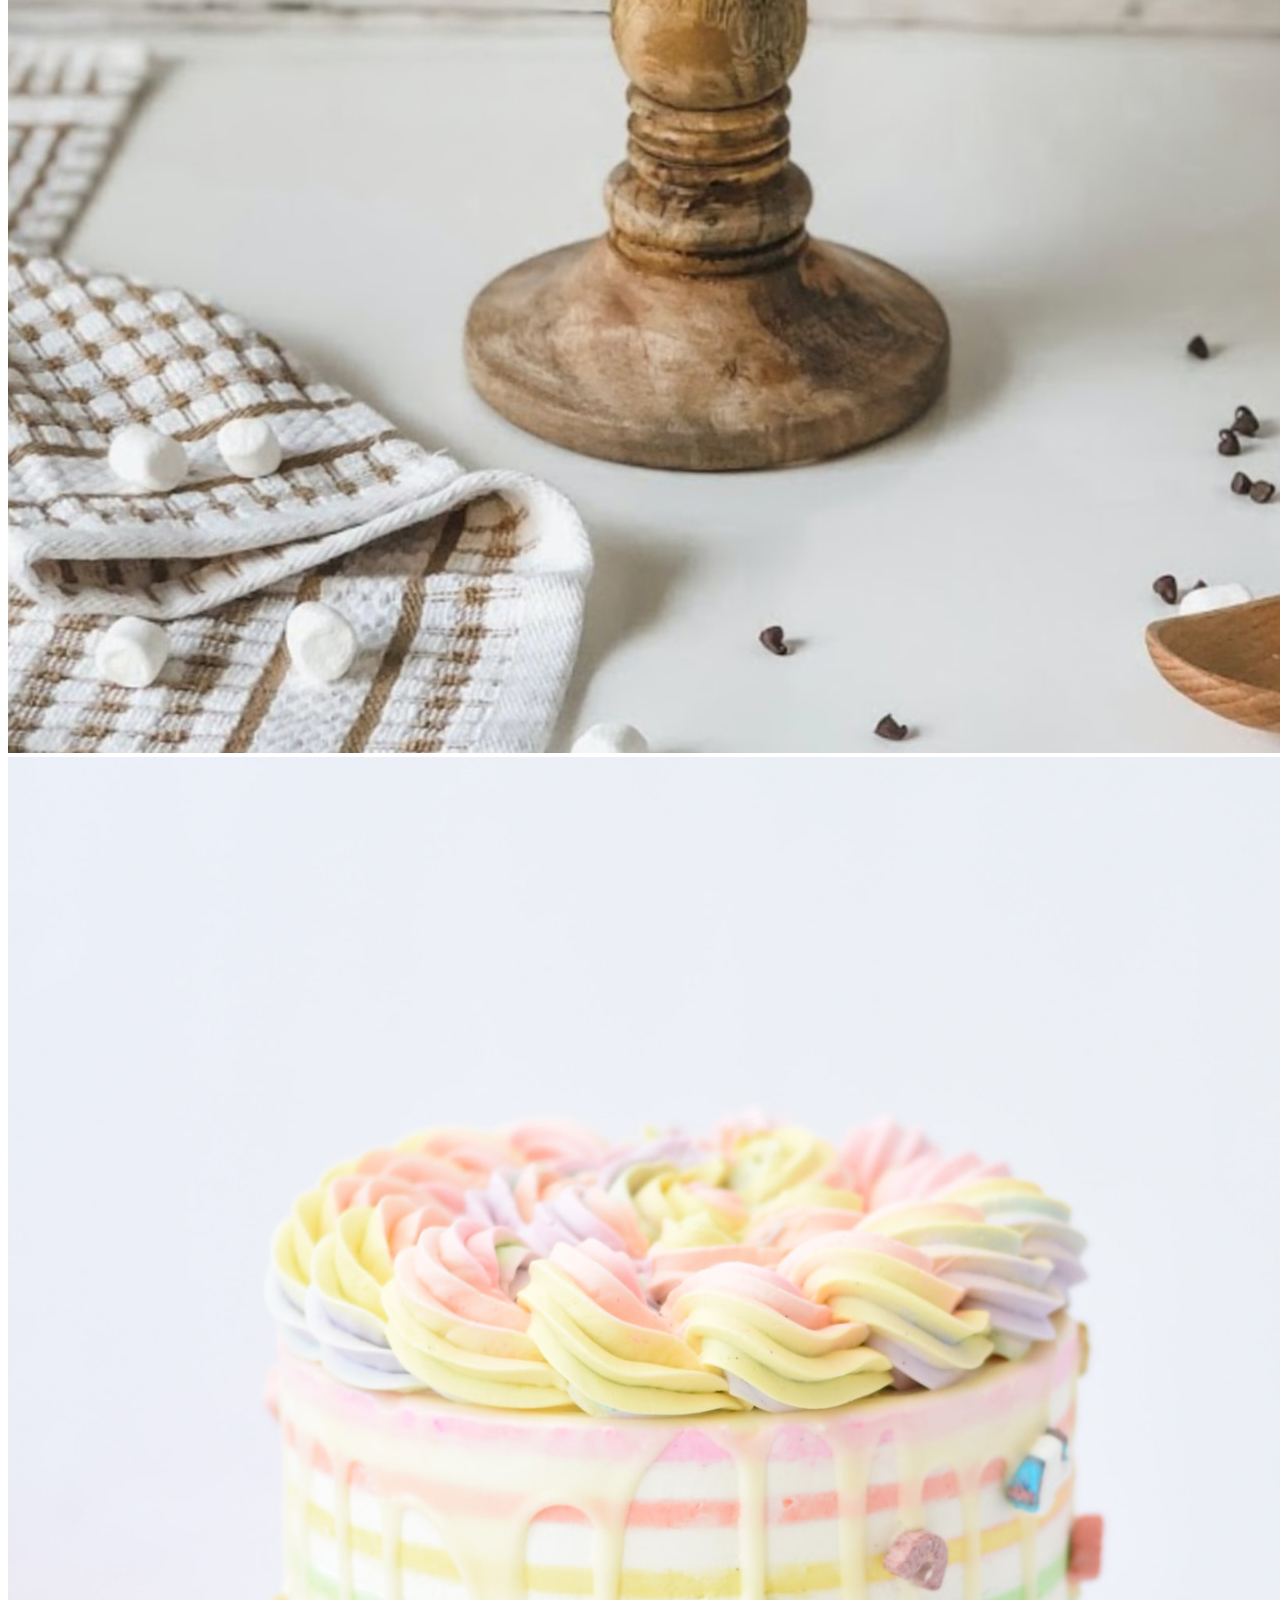
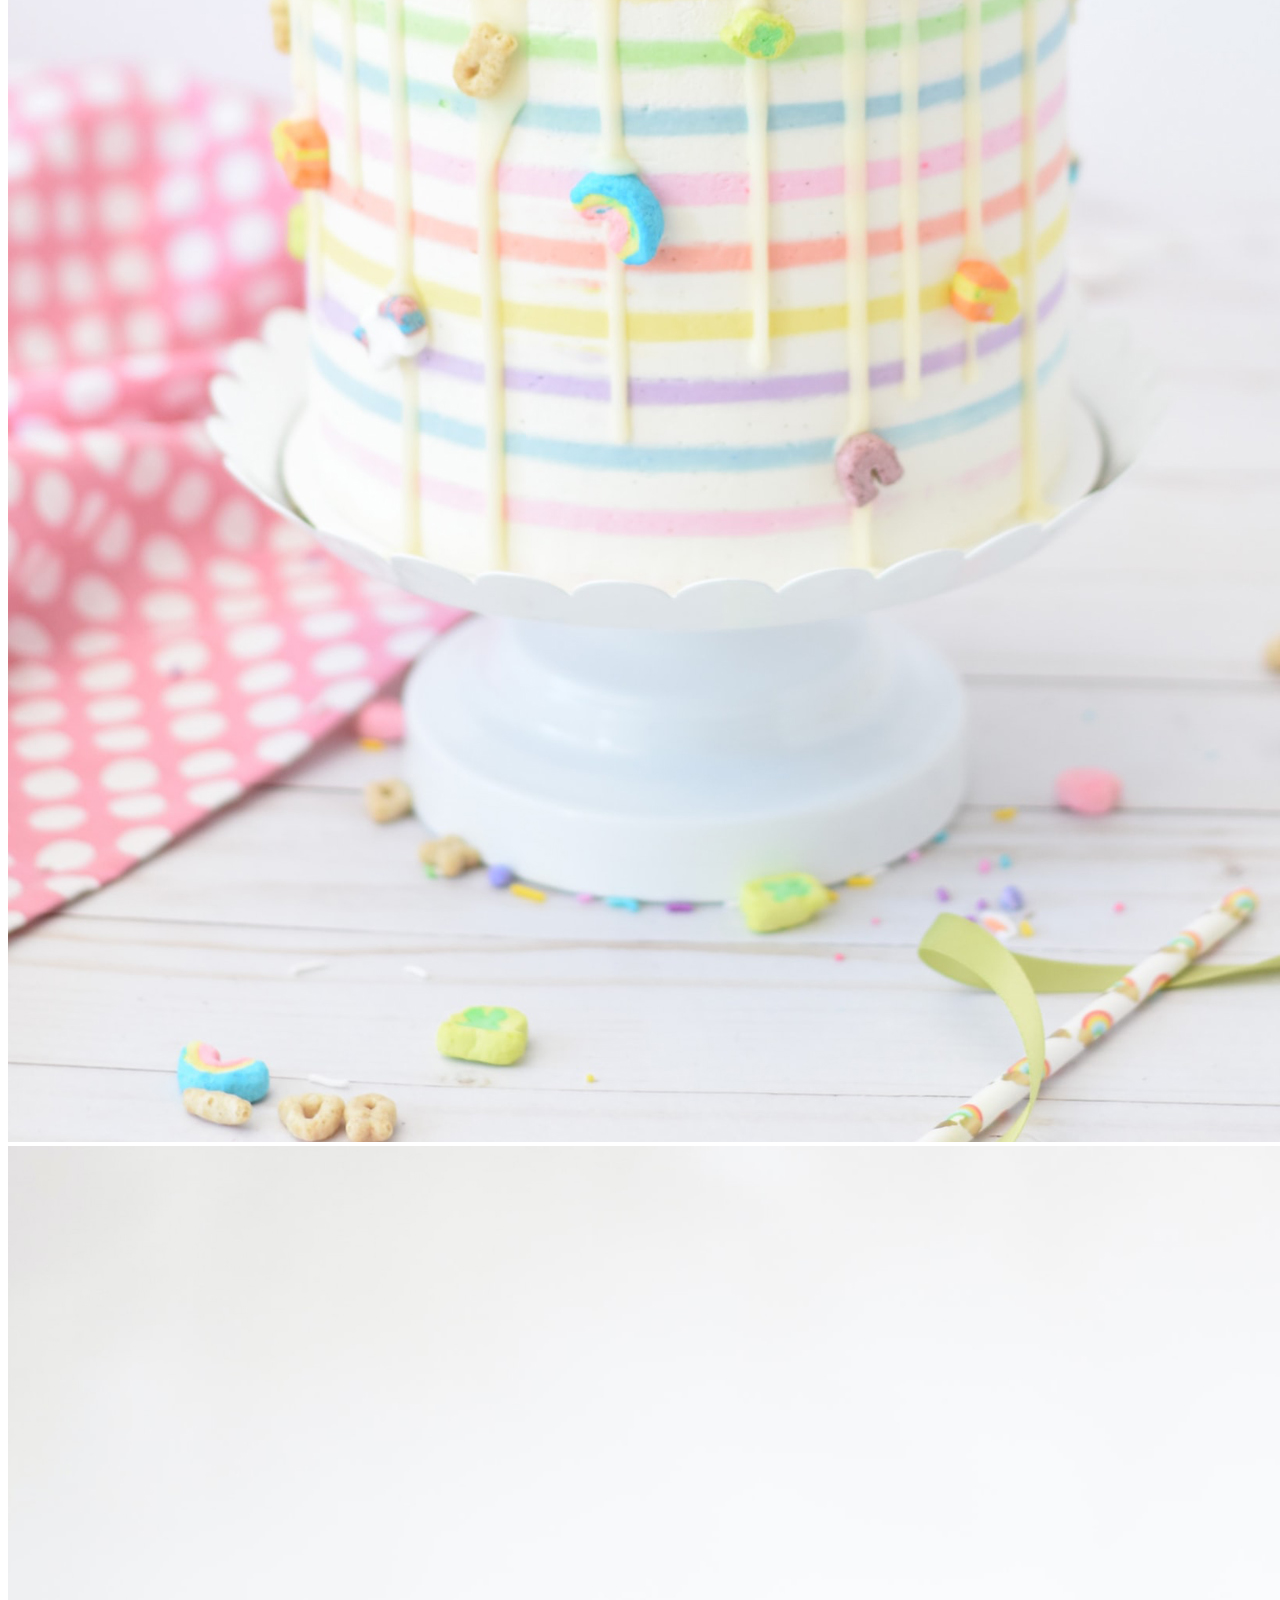
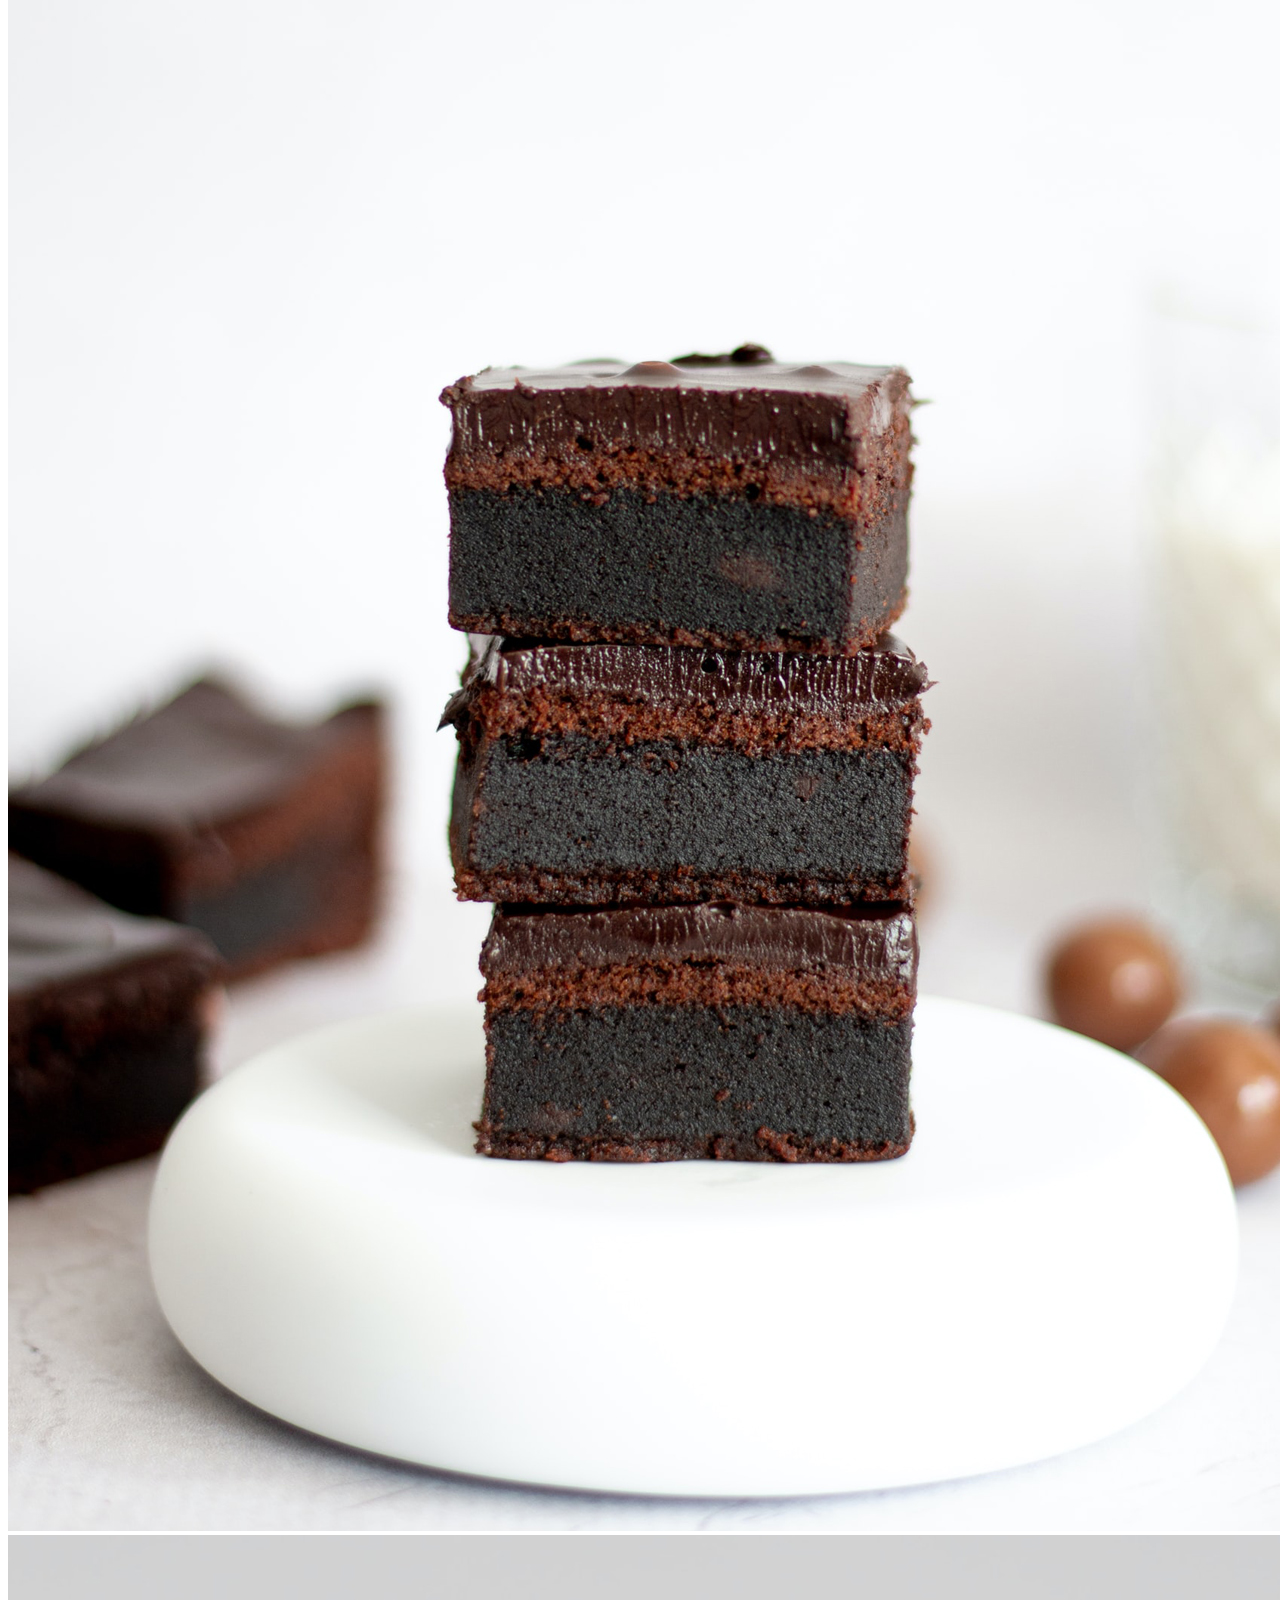
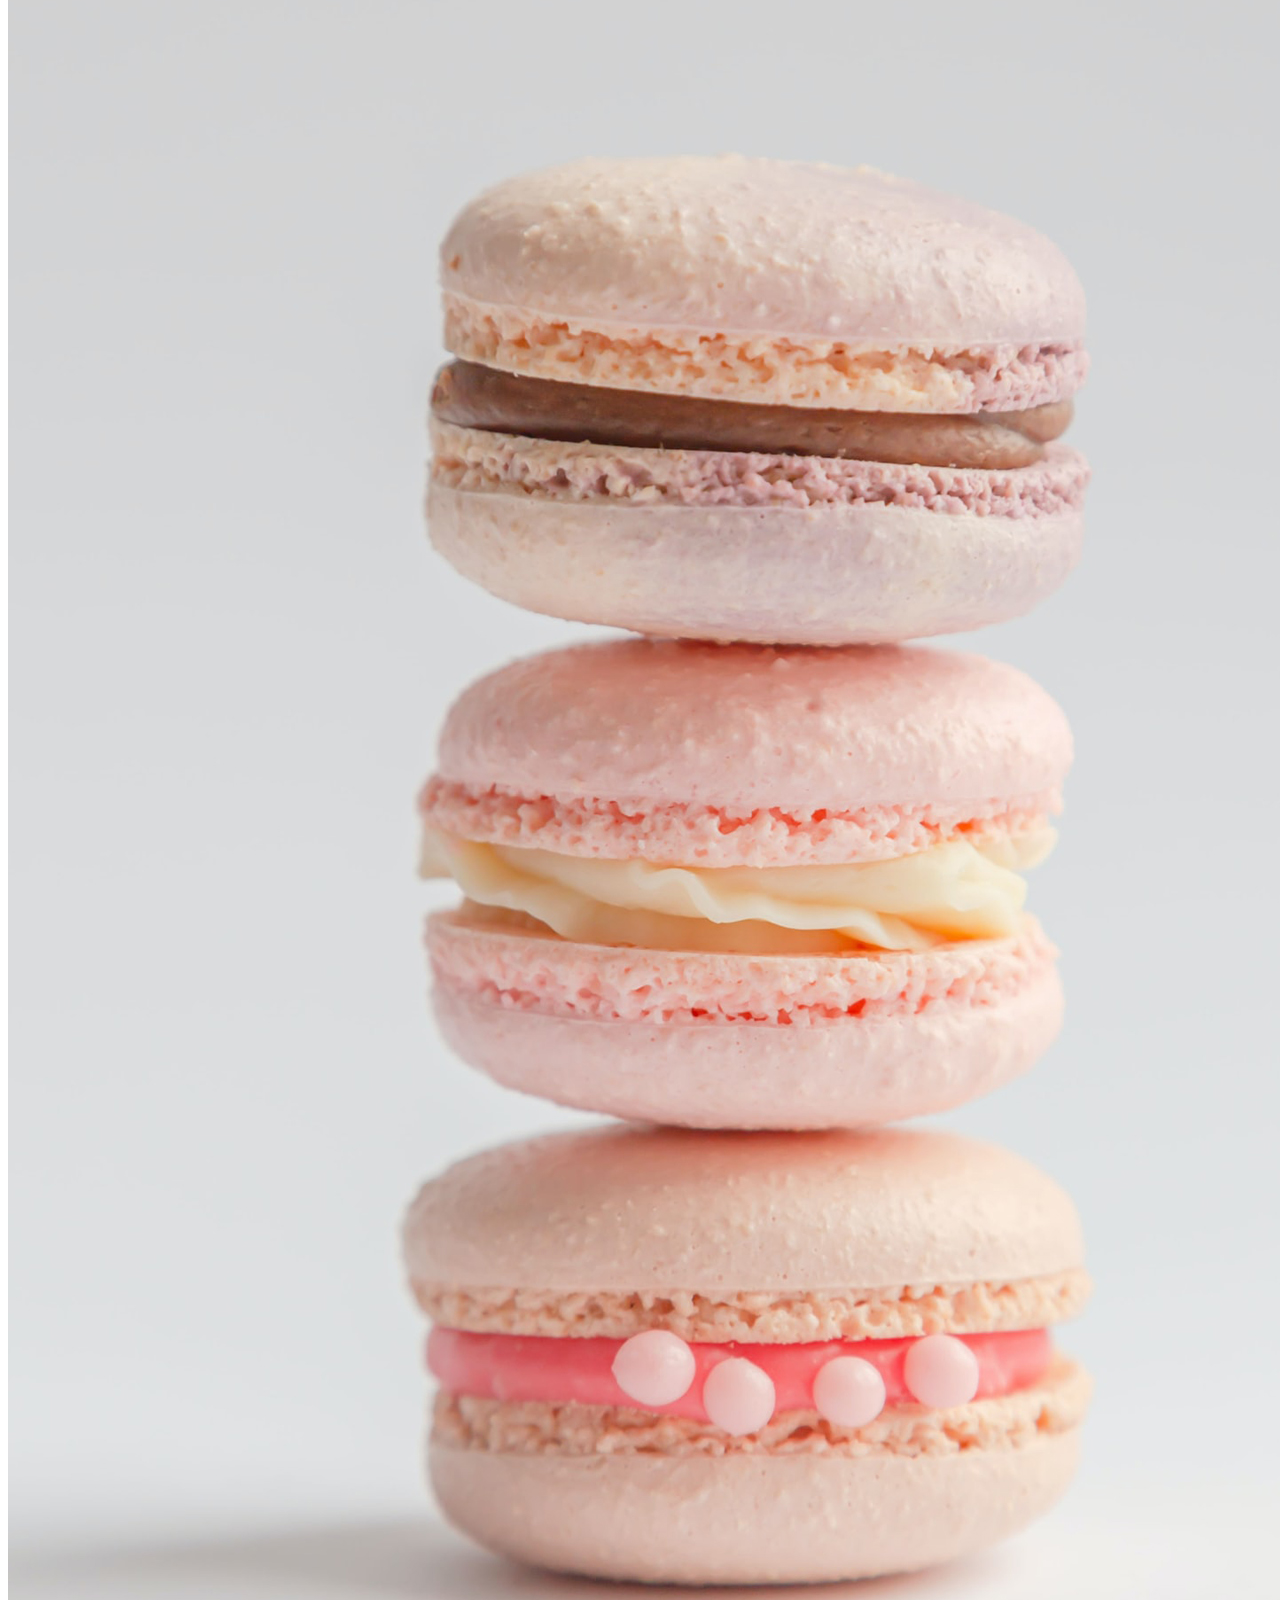
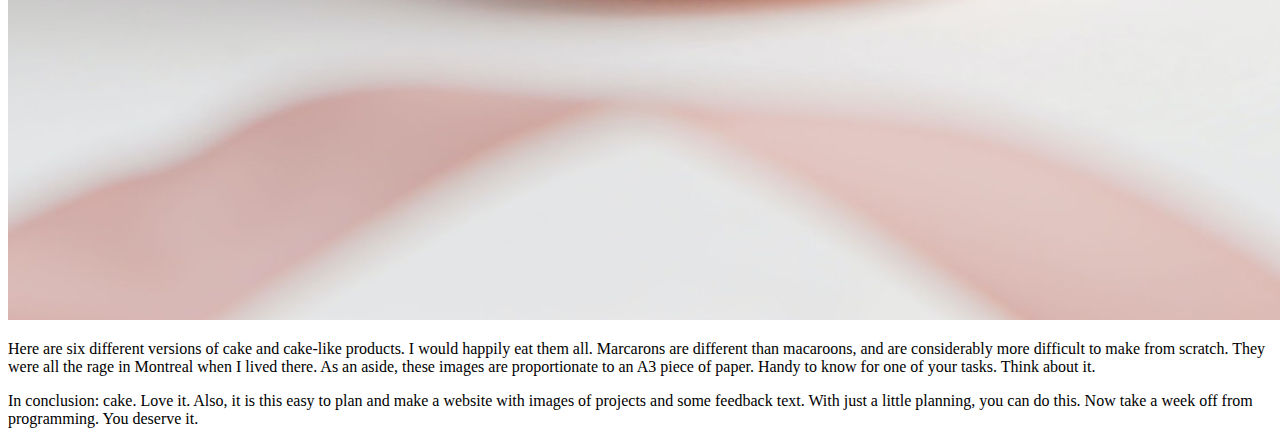
==== commit 72d1b0cc: "hi" ====
--- a/cake.html
+++ b/cake.html
@@ -11,7 +11,7 @@
   
 
     <title>I Love Cake</title>
-</head>
+</head>s
 
 <body>
 
--- a/styles2.css
+++ b/styles2.css
@@ -9,7 +9,7 @@
 
  
 
-section { 
+/* section { 
     padding: 8px 0px 0px 0px;
 }  */
 
@@ -19,7 +19,7 @@
 
 
 
- .section-two {
+/* .section-two {
     padding: 6px 2px 2px 8px;
     background-color: deepskyblue;
 }  */
@@ -28,21 +28,21 @@
 
 /* designating a % for width for an image allows a rescale when web brower moves */
 
-  .cake-poster-item {
+ /* .cake-poster-item {
     border: 1px solid yellow; 
     display: flex; 
     flex-wrap: wrap;
-    width: 20%;   
+    width: 40%;   
     padding: 10px; 
  } */
 
  
- .dark {
+ /* .dark {
     color: #333333;
 }  */
 
  
- .center {
+/* .center {
     text-align: center;
 }  */
 
@@ -51,13 +51,13 @@
 /*====footer styles====*/
 
 
- footer {
+ /* footer {
     
     background-color: white;
     
 }  */
 
-  .disclaimer {   
+ /* .disclaimer {   
     padding: 5px;
     text-align: center;
 }  */